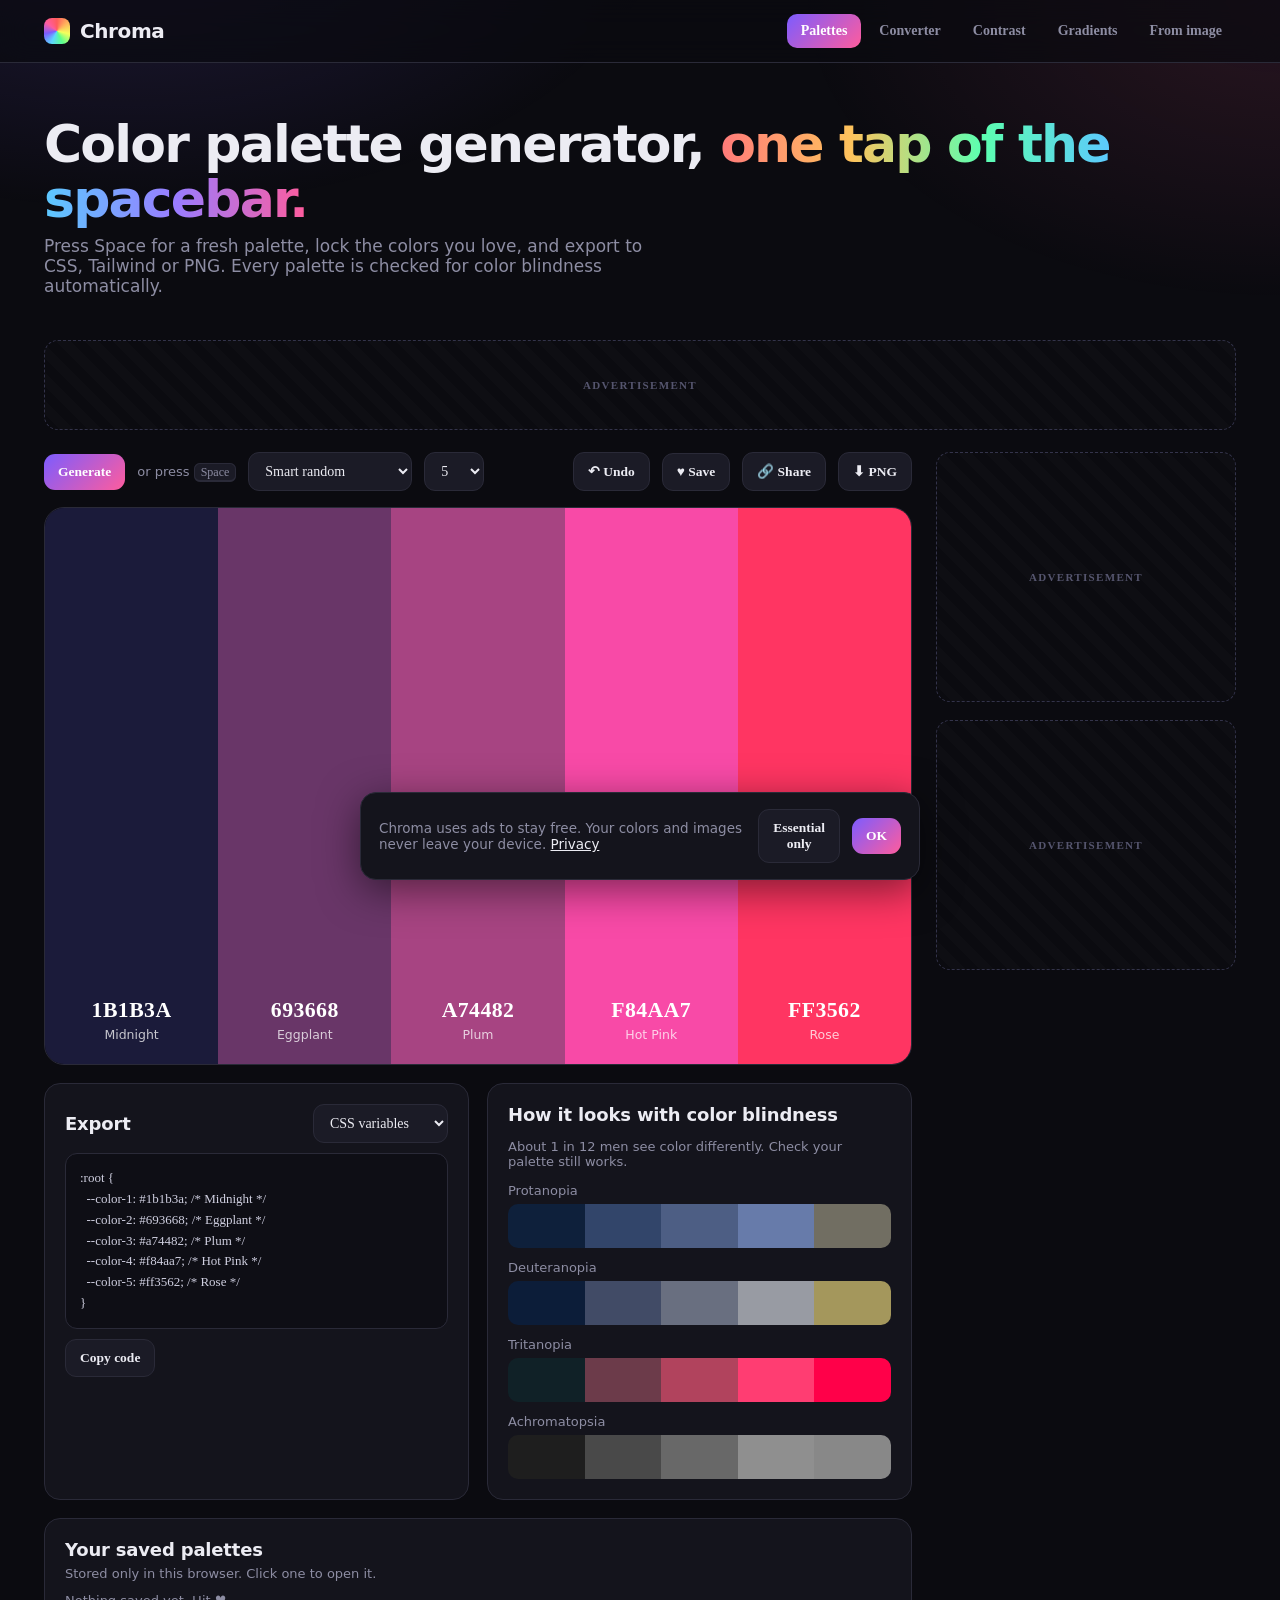
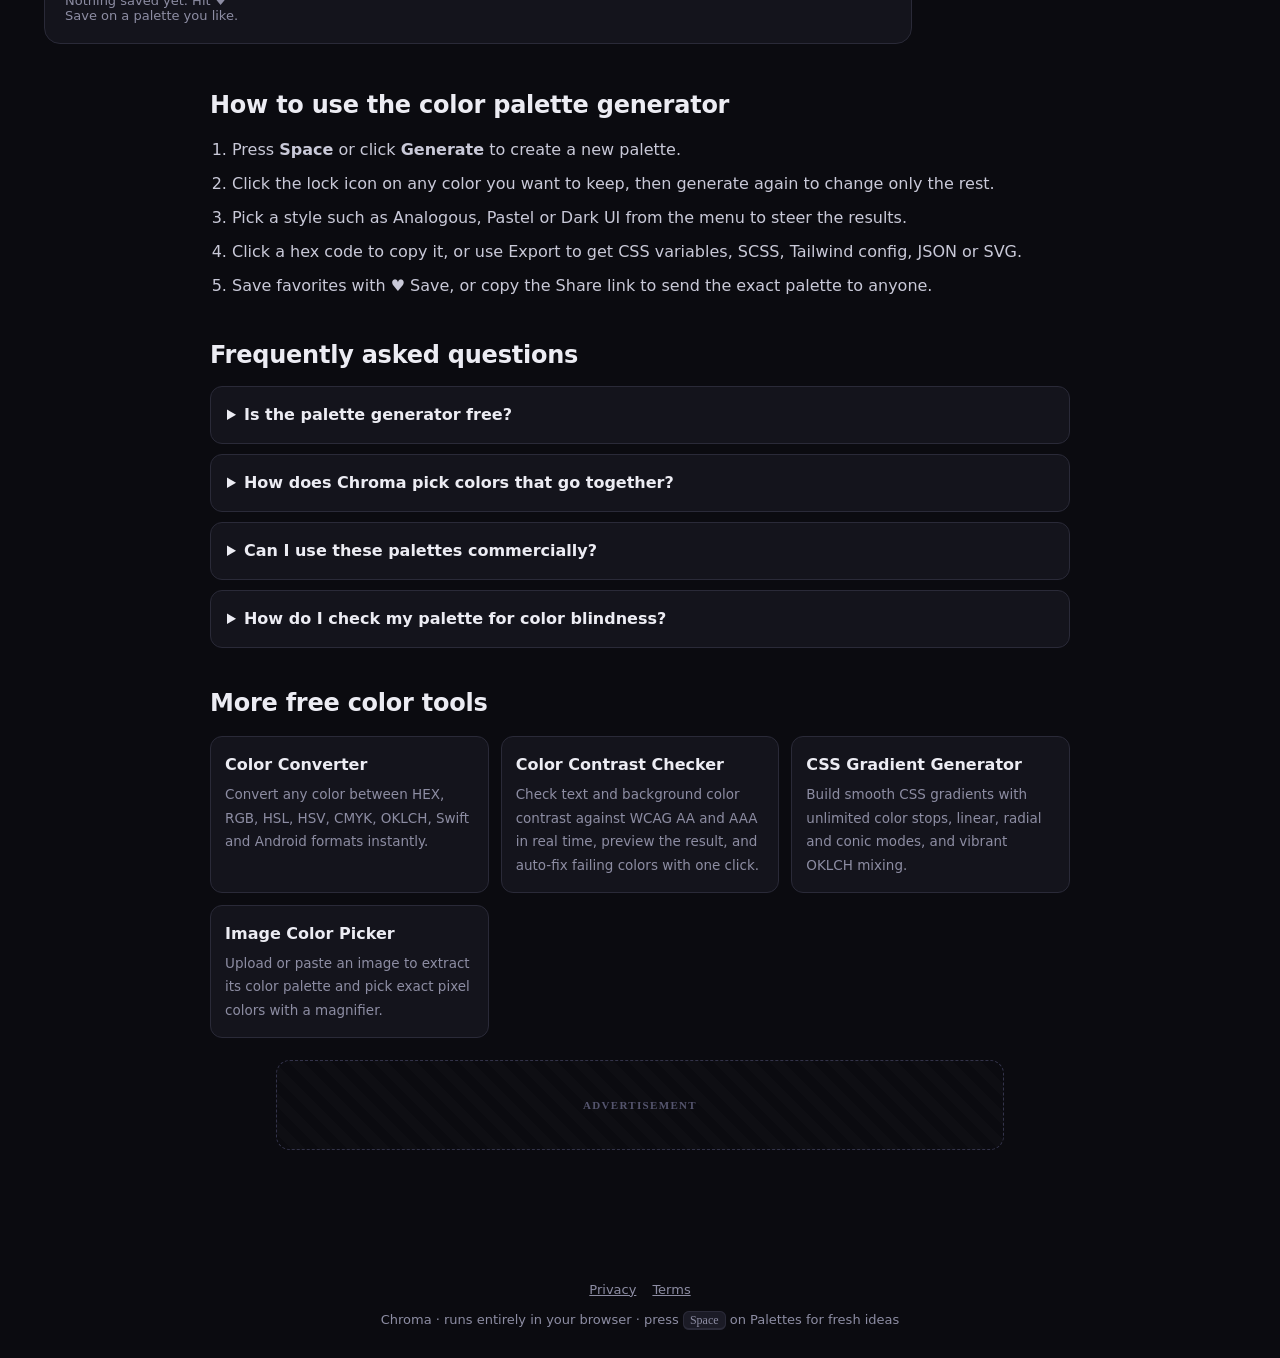
==== index.html @ aaef17f2 "Initial commit: static site ready for GitHub Pages" ====
<!DOCTYPE html>
<html lang="en">
<head>
<meta charset="UTF-8">
<meta http-equiv="Content-Security-Policy" content="default-src 'self'; script-src 'self'; style-src 'self' 'unsafe-inline' https://fonts.googleapis.com; font-src https://fonts.gstatic.com; img-src 'self' data: blob:; connect-src 'self'; object-src 'none'; base-uri 'self'; form-action 'none'; upgrade-insecure-requests">
<meta name="referrer" content="strict-origin-when-cross-origin">
<meta name="viewport" content="width=device-width, initial-scale=1.0">
<title>Color Palette Generator: Free, Fast &amp; Accessible | Chroma</title>
<meta name="description" content="Create beautiful color palettes in one click. Lock colors, choose harmony rules, check color blindness, and export to CSS, Tailwind, JSON or PNG. Free, no signup.">
<meta name="theme-color" content="#0b0b10">
<link rel="canonical" href="https://cinch2108.github.io/chroma/">
<link rel="icon" href="data:image/svg+xml,%3Csvg xmlns='http://www.w3.org/2000/svg' viewBox='0 0 32 32'%3E%3Cdefs%3E%3ClinearGradient id='g' x1='0' y1='0' x2='1' y2='1'%3E%3Cstop offset='0' stop-color='%23ff5c5c'/%3E%3Cstop offset='.5' stop-color='%237c5cff'/%3E%3Cstop offset='1' stop-color='%235cd6ff'/%3E%3C/linearGradient%3E%3C/defs%3E%3Crect width='32' height='32' rx='9' fill='url(%23g)'/%3E%3C/svg%3E">
<meta property="og:type" content="website">
<meta property="og:title" content="Color Palette Generator: Free, Fast &amp; Accessible | Chroma">
<meta property="og:description" content="Create beautiful color palettes in one click. Lock colors, choose harmony rules, check color blindness, and export to CSS, Tailwind, JSON or PNG. Free, no signup.">
<meta property="og:url" content="https://cinch2108.github.io/chroma/">
<meta name="twitter:card" content="summary_large_image">
<script type="application/ld+json">{"@context":"https://schema.org","@type":"WebApplication","name":"Chroma","applicationCategory":"DesignApplication","operatingSystem":"Any","offers":{"@type":"Offer","price":"0","priceCurrency":"USD"},"description":"Free color palette generator, contrast checker, gradient maker, color converter and image color picker."}</script>

<link rel="preconnect" href="https://fonts.googleapis.com">
<link href="https://fonts.googleapis.com/css2?family=Inter:wght@400;500;600;700;800&family=JetBrains+Mono:wght@400;500&display=swap" rel="stylesheet">
<link rel="stylesheet" href="styles.css">
<script type="application/ld+json">{"@context": "https://schema.org", "@type": "FAQPage", "mainEntity": [{"@type": "Question", "name": "Is the palette generator free?", "acceptedAnswer": {"@type": "Answer", "text": "Yes. Every feature is free with no account and no limits, and palettes are generated in your browser."}}, {"@type": "Question", "name": "How does Chroma pick colors that go together?", "acceptedAnswer": {"@type": "Answer", "text": "It builds palettes in the OKLCH color space, which matches how people perceive brightness and saturation, then applies harmony rules such as analogous, complementary or triadic so colors stay balanced."}}, {"@type": "Question", "name": "Can I use these palettes commercially?", "acceptedAnswer": {"@type": "Answer", "text": "Yes. Anything you create is yours to use in any project, including client and commercial work."}}, {"@type": "Question", "name": "How do I check my palette for color blindness?", "acceptedAnswer": {"@type": "Answer", "text": "Below every palette, Chroma shows how it looks with protanopia, deuteranopia, tritanopia and full color blindness, so you can spot colors that become hard to tell apart."}}]}</script>
<script type="application/ld+json">{"@context": "https://schema.org", "@type": "BreadcrumbList", "itemListElement": [{"@type": "ListItem", "position": 1, "name": "Chroma", "item": "https://cinch2108.github.io/chroma/"}]}</script>
</head>
<body data-view="palette">
<header><div class="nav">
  <a class="logo" href="./" style="color:inherit;text-decoration:none"><i></i>Chroma</a>
  <nav class="tabs" id="tabs"><a class="tab active" data-v="palette" href="./">Palettes</a><a class="tab" data-v="convert" href="color-converter/">Converter</a><a class="tab" data-v="contrast" href="contrast-checker/">Contrast</a><a class="tab" data-v="gradient" href="gradient-generator/">Gradients</a><a class="tab" data-v="image" href="image-color-picker/">From image</a></nav>
</div></header>

<main>
<section class="hero">
  <h1>Color palette generator, <span>one tap of the spacebar.</span></h1>
  <p>Press Space for a fresh palette, lock the colors you love, and export to CSS, Tailwind or PNG. Every palette is checked for color blindness automatically.</p>
</section>
<!-- AD SLOT: top leaderboard 970x90 (responsive). Paste ad unit inside. -->
<div class="ad ad-leader" id="ad-top" data-ad-slot="top" aria-label="Advertisement"></div>
<div class="layout"><div class="content">

<!-- PALETTE -->
<section class="view active" id="v-palette">
  <div class="row">
    <button class="btn primary" id="gen">Generate</button>
    <span class="hint">or press <kbd>Space</kbd></span>
    <select id="mode">
      <option value="auto">Smart random</option><option value="analogous">Analogous</option>
      <option value="complementary">Complementary</option><option value="split">Split complementary</option>
      <option value="triadic">Triadic</option><option value="tetradic">Tetradic</option>
      <option value="mono">Monochrome</option><option value="pastel">Pastel</option>
      <option value="vivid">Vivid</option><option value="earth">Earthy</option><option value="dark">Dark UI</option>
    </select>
    <select id="count"><option>3</option><option>4</option><option selected>5</option><option>6</option><option>7</option><option>8</option><option>10</option></select>
    <div style="margin-left:auto" class="row">
      <button class="btn" id="undo">↶ Undo</button>
      <button class="btn" id="save">♥ Save</button>
      <button class="btn" id="share">🔗 Share</button>
      <button class="btn" id="savepng">⬇ PNG</button>
    </div>
  </div>
  <div class="palette" id="palette"></div>
  <div class="grid2 mt">
    <div class="card">
      <div class="row" style="justify-content:space-between"><h2 style="margin:0">Export</h2>
        <select id="expfmt"><option value="css">CSS variables</option><option value="scss">SCSS</option><option value="tw">Tailwind config</option><option value="json">JSON</option><option value="array">Array</option><option value="svg">SVG</option></select></div>
      <pre class="code mt2" id="export"></pre>
      <button class="btn mt2" id="copyexp">Copy code</button>
    </div>
    <div class="card">
      <h2>How it looks with color blindness</h2>
      <p class="hint">About 1 in 12 men see color differently. Check your palette still works.</p>
      <div class="cbsim" id="cbsim"></div>
    </div>
  </div>
  <div class="card mt"><h2>Your saved palettes</h2><p class="hint" style="margin:-8px 0 12px">Stored only in this browser. Click one to open it.</p><div class="savedgrid" id="saved"></div></div>
</section>

<!-- CONVERTER -->
<section class="view" id="v-convert">
  <div class="grid2">
    <div class="card">
      <label class="lbl">Type any color: hex, rgb(), hsl(), oklch() or a name</label>
      <div class="colorfield"><input type="color" id="cvpick" value="#7c5cff"><input type="text" id="cvin" value="#7c5cff" spellcheck="false"></div>
      <div class="bigswatch mt" id="cvsw"></div>
      <div class="mt2 hint" id="cvname"></div>
    </div>
    <div class="card" id="fmts"></div>
  </div>
  <div class="card mt">
    <h2>Tints &amp; shades</h2><p class="hint">A full 50–950 scale, ready for a design system. Click any step to copy.</p>
    <div class="scale" id="scale"></div>
    <button class="btn mt2" id="copyscale">Copy as Tailwind</button>
  </div>
  <div class="card mt">
    <h2>Color harmonies</h2>
    <div class="harm" id="harm"></div>
  </div>
</section>

<!-- CONTRAST -->
<section class="view" id="v-contrast">
  <div class="grid2">
    <div class="card">
      <label class="lbl">Text color</label>
      <div class="colorfield"><input type="color" id="fgp" value="#ffffff"><input type="text" id="fgt" value="#ffffff"></div>
      <label class="lbl mt">Background color</label>
      <div class="colorfield"><input type="color" id="bgp" value="#7c5cff"><input type="text" id="bgt" value="#7c5cff"></div>
      <div class="row mt2"><button class="btn" id="swap">⇅ Swap</button><button class="btn" id="fix">✨ Fix contrast for me</button></div>
      <div class="mt"><div class="hint">Contrast ratio</div><div class="ratio" id="ratio">-</div><div class="hint" id="verdict"></div></div>
      <div class="badges" id="badges"></div>
    </div>
    <div class="preview" id="preview">
      <h3>The quick brown fox</h3>
      <p>Readable color isn't just nice, it's the law in a lot of places. WCAG asks for 4.5:1 for body text and 3:1 for large text and icons.</p>
      <small>Small print like captions and footnotes needs the most contrast.</small>
      <span class="pbtn">Button label</span>
    </div>
  </div>
</section>

<!-- GRADIENT -->
<section class="view" id="v-gradient">
  <div class="gprev" id="gprev"></div>
  <div class="grid2 mt">
    <div class="card">
      <div class="row">
        <select id="gtype"><option value="linear">Linear</option><option value="radial">Radial</option><option value="conic">Conic</option></select>
        <button class="btn" id="grand">🎲 Random</button>
        <button class="btn" id="grev">⇄ Reverse</button>
      </div>
      <div class="gbar" id="gbar" title="Click to add a stop"></div>
      <p class="hint">Click the bar to add a stop, drag to move, double-click a stop to remove it.</p>
      <div class="row mt2">
        <div class="colorfield"><input type="color" id="gstopc"><input type="text" id="gstopt" style="width:110px"></div>
        <div style="flex:1;min-width:140px"><label class="lbl" id="anglbl">Angle 90°</label><input type="range" id="gangle" min="0" max="360" value="90"></div>
      </div>
      <label class="lbl mt">Smooth mixing</label>
      <select id="ginterp"><option value="srgb">Standard (sRGB)</option><option value="oklch" selected>Vibrant (OKLCH, no muddy middle)</option></select>
    </div>
    <div class="card">
      <h2>CSS</h2><pre class="code" id="gcss"></pre>
      <div class="row mt2"><button class="btn" id="gcopy">Copy CSS</button><button class="btn" id="gpng">⬇ Download wallpaper</button></div>
      <h2 class="mt">Presets</h2><div class="presets" id="presets"></div>
    </div>
  </div>
</section>

<!-- IMAGE -->
<section class="view" id="v-image">
  <div class="drop" id="drop"><div style="font-size:34px">🖼️</div><h2 style="margin:8px 0 4px">Drop an image, paste one, or click to upload</h2><p class="hint">We'll extract its palette. Hover the image to pick any exact pixel.</p><input type="file" id="file" accept="image/*" hidden></div>
  <div class="grid2">
    <div class="imgwrap" id="imgwrap"><canvas id="cv"></canvas></div>
    <div id="imgout" style="display:none" class="card mt">
      <h2>Extracted palette</h2>
      <div class="palette" id="imgpal" style="height:180px;margin-top:0"></div>
      <div class="row mt2"><label class="lbl" style="margin:0">Colors</label><input type="range" id="kcount" min="3" max="10" value="6" style="width:160px"><button class="btn" id="imgtopal">Open in palette editor</button></div>
      <h2 class="mt">Picked pixels</h2><div class="chips" id="picked"><span class="hint">Click the image to pick.</span></div>
    </div>
  </div>
</section>
</div>
<aside class="rail"><!-- AD SLOTS: sticky sidebar 300x250 x2 -->
<div class="ad ad-rect" id="ad-side-1" data-ad-slot="side-1" aria-label="Advertisement"></div><div class="ad ad-rect" id="ad-side-2" data-ad-slot="side-2" aria-label="Advertisement"></div></aside>
</div>
<article class="seo">
<h2>How to use the color palette generator</h2>
<ol><li>Press <b>Space</b> or click <b>Generate</b> to create a new palette.</li><li>Click the lock icon on any color you want to keep, then generate again to change only the rest.</li><li>Pick a style such as Analogous, Pastel or Dark UI from the menu to steer the results.</li><li>Click a hex code to copy it, or use Export to get CSS variables, SCSS, Tailwind config, JSON or SVG.</li><li>Save favorites with ♥ Save, or copy the Share link to send the exact palette to anyone.</li></ol>
<h2>Frequently asked questions</h2>
<details><summary>Is the palette generator free?</summary><p>Yes. Every feature is free with no account and no limits, and palettes are generated in your browser.</p></details><details><summary>How does Chroma pick colors that go together?</summary><p>It builds palettes in the OKLCH color space, which matches how people perceive brightness and saturation, then applies harmony rules such as analogous, complementary or triadic so colors stay balanced.</p></details><details><summary>Can I use these palettes commercially?</summary><p>Yes. Anything you create is yours to use in any project, including client and commercial work.</p></details><details><summary>How do I check my palette for color blindness?</summary><p>Below every palette, Chroma shows how it looks with protanopia, deuteranopia, tritanopia and full color blindness, so you can spot colors that become hard to tell apart.</p></details>
<h2>More free color tools</h2>
<div class="toollinks"><a href="color-converter/">Color Converter<span>Convert any color between HEX, RGB, HSL, HSV, CMYK, OKLCH, Swift and Android formats instantly.</span></a><a href="contrast-checker/">Color Contrast Checker<span>Check text and background color contrast against WCAG AA and AAA in real time, preview the result, and auto-fix failing colors with one click.</span></a><a href="gradient-generator/">CSS Gradient Generator<span>Build smooth CSS gradients with unlimited color stops, linear, radial and conic modes, and vibrant OKLCH mixing.</span></a><a href="image-color-picker/">Image Color Picker<span>Upload or paste an image to extract its color palette and pick exact pixel colors with a magnifier.</span></a></div>
</article>
<!-- AD SLOT: footer 728x90 -->
<div class="ad ad-foot" id="ad-foot" data-ad-slot="foot" aria-label="Advertisement"></div>
</main>
<div class="loupe" id="loupe"></div>
<div class="toast" id="toast"></div>
<div class="consent" id="consent"><span>Chroma uses ads to stay free. Your colors and images never leave your device. <a href="privacy.html">Privacy</a></span><button class="btn" id="c-no">Essential only</button><button class="btn primary" id="c-yes">OK</button></div>
<footer><div class="footlinks"><a href="privacy.html">Privacy</a><a href="terms.html">Terms</a></div><br>Chroma · runs entirely in your browser · press <kbd>Space</kbd> on Palettes for fresh ideas</footer>

<script src="app.js" defer></script>
</body>
</html>
---- styles.css ----
:root{
  --bg:#0b0b10;--panel:#14141c;--panel2:#1b1b26;--line:#2a2a38;--text:#ececf3;--muted:#8d8da3;
  --accent:#7c5cff;--accent2:#ff5c9d;--radius:16px;
}
*{box-sizing:border-box;margin:0;padding:0}
html{scroll-behavior:smooth}
body{font-family:Inter,system-ui,sans-serif;background:var(--bg);color:var(--text);min-height:100vh;-webkit-font-smoothing:antialiased}
body::before{content:"";position:fixed;inset:0;pointer-events:none;z-index:-1;
  background:radial-gradient(900px 500px at 10% -10%,rgba(124,92,255,.18),transparent 60%),radial-gradient(800px 500px at 100% 0%,rgba(255,92,157,.12),transparent 60%)}
.mono{font-family:"JetBrains Mono",monospace}
header{position:sticky;top:0;z-index:50;backdrop-filter:blur(14px);background:rgba(11,11,16,.72);border-bottom:1px solid var(--line)}
.nav{max-width:1240px;margin:auto;display:flex;align-items:center;gap:22px;padding:14px 24px}
.logo{display:flex;align-items:center;gap:10px;font-weight:800;font-size:20px;letter-spacing:-.02em}
.logo i{width:26px;height:26px;border-radius:8px;background:conic-gradient(from 0deg,#ff5c5c,#ffb35c,#f5ff5c,#5cff8d,#5cd6ff,#7c5cff,#ff5c9d,#ff5c5c);display:block}
.tabs{display:flex;gap:4px;flex-wrap:wrap;margin-left:auto}
.tab{background:none;border:0;color:var(--muted);font:600 14px Inter;padding:9px 14px;border-radius:10px;cursor:pointer;transition:.15s}
.tab:hover{color:var(--text);background:var(--panel2)}
.tab.active{color:#fff;background:linear-gradient(135deg,var(--accent),var(--accent2))}
main{max-width:1240px;margin:auto;padding:28px 24px 80px}
.hero{padding:26px 0 22px}
.hero h1{font-size:clamp(30px,4.4vw,52px);font-weight:800;letter-spacing:-.035em;line-height:1.05}
.hero h1 span{background:linear-gradient(90deg,#ff7a7a,#ffc35c,#5cffb0,#5cc8ff,#9a7cff,#ff5c9d);-webkit-background-clip:text;background-clip:text;color:transparent}
.hero p{color:var(--muted);margin-top:10px;font-size:17px;max-width:640px}
.view{display:none;animation:fade .3s ease}
.view.active{display:block}
@keyframes fade{from{opacity:0;transform:translateY(6px)}to{opacity:1;transform:none}}
.card{background:var(--panel);border:1px solid var(--line);border-radius:var(--radius);padding:20px}
.row{display:flex;gap:12px;align-items:center;flex-wrap:wrap}
.grid2{display:grid;grid-template-columns:1fr 1fr;gap:18px}
@media(max-width:860px){.grid2{grid-template-columns:1fr}.tabs{margin-left:0}.nav{flex-wrap:wrap}}
.btn{background:var(--panel2);border:1px solid var(--line);color:var(--text);font:600 13.5px Inter;padding:10px 14px;border-radius:11px;cursor:pointer;transition:.15s;display:inline-flex;align-items:center;gap:7px}
.btn:hover{border-color:#44445a;background:#222230}
.btn.primary{background:linear-gradient(135deg,var(--accent),var(--accent2));border:0;color:#fff}
.btn.primary:hover{filter:brightness(1.1)}
select,input[type=text],input[type=number]{background:var(--panel2);border:1px solid var(--line);color:var(--text);font:500 14px Inter;padding:10px 12px;border-radius:11px;outline:none}
select:focus,input:focus{border-color:var(--accent)}
input[type=range]{accent-color:var(--accent);width:100%}
label.lbl{font-size:12px;color:var(--muted);font-weight:600;text-transform:uppercase;letter-spacing:.06em;display:block;margin-bottom:6px}
h2{font-size:18px;font-weight:700;margin-bottom:14px;letter-spacing:-.01em}
.hint{color:var(--muted);font-size:13px}
kbd{background:var(--panel2);border:1px solid var(--line);border-bottom-width:2px;border-radius:6px;padding:1px 6px;font:500 12px "JetBrains Mono"}

/* palette */
.palette{display:flex;height:min(62vh,560px);border-radius:20px;overflow:hidden;border:1px solid var(--line);margin-top:16px}
.sw{flex:1;position:relative;display:flex;flex-direction:column;justify-content:flex-end;align-items:center;padding:22px 8px;transition:flex .25s}
.sw:hover{flex:1.25}
.sw .hex{font:700 clamp(15px,1.7vw,22px) "JetBrains Mono";letter-spacing:.02em;cursor:pointer}
.sw .name{font-size:12.5px;opacity:.75;margin-top:4px;text-align:center}
.sw .tools{display:flex;flex-direction:column;gap:6px;margin-bottom:auto;opacity:0;transition:.2s}
.sw:hover .tools,.sw.locked .tools{opacity:1}
.sw .ic{width:38px;height:38px;border-radius:10px;border:0;background:rgba(255,255,255,.14);color:inherit;cursor:pointer;font-size:16px;display:grid;place-items:center;backdrop-filter:blur(4px)}
.sw .ic:hover{background:rgba(255,255,255,.28)}
.sw.dark .ic{background:rgba(0,0,0,.1)}.sw.dark .ic:hover{background:rgba(0,0,0,.2)}
.sw input[type=color]{position:absolute;opacity:0;pointer-events:none;width:0;height:0}
@media(max-width:700px){.palette{flex-direction:column;height:auto}.sw{min-height:96px;flex-direction:row;justify-content:space-between;padding:12px 16px}.sw .tools{flex-direction:row;margin:0;opacity:1;order:2}}
.cbsim{display:grid;grid-template-columns:repeat(auto-fit,minmax(200px,1fr));gap:12px;margin-top:14px}
.cbsim .strip{display:flex;height:44px;border-radius:10px;overflow:hidden;margin-top:6px}
.cbsim .strip div{flex:1}
pre.code{background:#0e0e15;border:1px solid var(--line);border-radius:12px;padding:14px;font:13px/1.6 "JetBrains Mono";overflow:auto;white-space:pre;color:#cfcfe0;max-height:260px}

/* converter */
.bigswatch{height:180px;border-radius:16px;border:1px solid var(--line);position:relative;overflow:hidden}
.fmt{display:grid;grid-template-columns:90px 1fr auto;gap:10px;align-items:center;padding:10px 0;border-bottom:1px solid var(--line)}
.fmt:last-child{border:0}
.fmt b{color:var(--muted);font-size:12px;letter-spacing:.06em}
.scale{display:grid;grid-template-columns:repeat(11,1fr);border-radius:14px;overflow:hidden;margin-top:12px}
.scale div{height:84px;display:flex;flex-direction:column;justify-content:flex-end;padding:7px;font:600 10.5px "JetBrains Mono";cursor:pointer;transition:transform .15s}
.scale div:hover{transform:scaleY(1.06)}
@media(max-width:700px){.scale{grid-template-columns:repeat(4,1fr)}}
.harm{display:grid;grid-template-columns:repeat(auto-fit,minmax(160px,1fr));gap:12px}
.harm .h{background:var(--panel2);border-radius:12px;padding:10px}
.harm .h .strip{display:flex;height:40px;border-radius:8px;overflow:hidden;margin-top:6px}
.harm .h .strip div{flex:1;cursor:pointer}

/* contrast */
.preview{border-radius:16px;padding:30px;border:1px solid var(--line);min-height:250px}
.preview h3{font-size:34px;font-weight:800;letter-spacing:-.02em}
.preview p{margin-top:10px;font-size:16px;line-height:1.6}
.preview small{display:block;margin-top:10px;font-size:13px}
.preview .pbtn{display:inline-block;margin-top:16px;padding:10px 18px;border-radius:10px;font-weight:700;border:2px solid currentColor}
.ratio{font-size:64px;font-weight:800;letter-spacing:-.04em;line-height:1}
.badges{display:grid;grid-template-columns:1fr 1fr;gap:8px;margin-top:14px}
.badge{padding:10px 12px;border-radius:10px;background:var(--panel2);display:flex;justify-content:space-between;font-size:13.5px;font-weight:600}
.pass{color:#5cffa0}.fail{color:#ff6b7f}
.colorfield{display:flex;gap:8px;align-items:center}
.colorfield input[type=color]{width:46px;height:42px;border:1px solid var(--line);border-radius:11px;background:none;cursor:pointer;padding:3px}
.colorfield input[type=text]{flex:1;font-family:"JetBrains Mono"}

/* gradient */
.gprev{height:300px;border-radius:20px;border:1px solid var(--line)}
.gbar{height:34px;border-radius:10px;position:relative;margin:18px 0 8px;cursor:copy;border:1px solid var(--line)}
.stop{position:absolute;top:-6px;width:20px;height:46px;transform:translateX(-50%);border-radius:7px;border:3px solid #fff;box-shadow:0 2px 8px rgba(0,0,0,.5);cursor:grab}
.stop.sel{outline:2px solid var(--accent);outline-offset:2px}
.presets{display:grid;grid-template-columns:repeat(auto-fill,minmax(70px,1fr));gap:8px}
.presets div{height:48px;border-radius:10px;cursor:pointer;border:1px solid var(--line);transition:transform .15s}
.presets div:hover{transform:scale(1.06)}

/* image */
.drop{border:2px dashed #3a3a50;border-radius:18px;padding:44px;text-align:center;cursor:pointer;transition:.2s}
.drop:hover,.drop.over{border-color:var(--accent);background:rgba(124,92,255,.06)}
.imgwrap{position:relative;margin-top:14px;display:none}
.imgwrap canvas{max-width:100%;border-radius:14px;cursor:crosshair;display:block}
.loupe{position:fixed;width:90px;height:90px;border-radius:50%;border:3px solid #fff;pointer-events:none;box-shadow:0 4px 18px rgba(0,0,0,.5);display:none;z-index:99}
.chips{display:flex;flex-wrap:wrap;gap:8px}
.chip{display:flex;align-items:center;gap:8px;background:var(--panel2);border:1px solid var(--line);border-radius:10px;padding:6px 10px 6px 6px;cursor:pointer;font:500 13px "JetBrains Mono"}
.chip i{width:26px;height:26px;border-radius:7px;display:block}
.toast{position:fixed;bottom:26px;left:50%;transform:translateX(-50%) translateY(30px);background:#fff;color:#111;font-weight:700;padding:11px 18px;border-radius:12px;opacity:0;transition:.25s;z-index:100;font-size:14px}
.toast.show{opacity:1;transform:translateX(-50%)}
footer{text-align:center;color:var(--muted);font-size:13px;padding:30px}
.mt{margin-top:18px}.mt2{margin-top:10px}

.sp{position:relative;cursor:pointer}.sp .strip{display:flex;height:46px;border-radius:10px;overflow:hidden;transition:transform .15s}.sp:hover .strip{transform:translateY(-2px)}.sp .strip div{flex:1}
.ic2{position:absolute;top:-7px;right:-7px;width:22px;height:22px;border-radius:50%;border:1px solid var(--line);background:var(--panel2);color:var(--muted);cursor:pointer;font-size:11px;opacity:0}.sp:hover .ic2{opacity:1}
.savedgrid{display:grid;grid-template-columns:repeat(auto-fill,minmax(170px,1fr));gap:14px}
/* ad slots: fixed sizes so ads never shift the layout */
.ad:empty::before{content:"Advertisement"}
.ad{display:flex;align-items:center;justify-content:center;border:1px dashed #33334a;border-radius:14px;color:#55556e;font:600 11px Inter;letter-spacing:.12em;text-transform:uppercase;background:repeating-linear-gradient(45deg,transparent 0 10px,rgba(255,255,255,.015) 10px 20px);margin:22px auto;overflow:hidden}
.ad-leader{width:100%;max-width:970px;height:90px}
.ad-rect{width:300px;height:250px;margin:0 auto}
.ad-foot{width:100%;max-width:728px;height:90px}
.layout{display:grid;grid-template-columns:minmax(0,1fr) 300px;gap:24px}
.rail{position:sticky;top:84px;align-self:start;display:flex;flex-direction:column;gap:18px}
.rail .ad{margin:0}
@media(max-width:1100px){.layout{grid-template-columns:1fr}.rail{position:static;flex-direction:row;flex-wrap:wrap;justify-content:center}}
.footlinks a{color:var(--muted);margin:0 8px}
.consent{position:fixed;left:20px;right:20px;bottom:20px;max-width:560px;margin:auto;background:var(--panel);border:1px solid var(--line);border-radius:16px;padding:16px 18px;display:none;gap:12px;align-items:center;z-index:120;box-shadow:0 10px 40px rgba(0,0,0,.5);font-size:13.5px;color:var(--muted)}
.consent.show{display:flex}.consent a{color:var(--text)}

.ad-leader{max-width:100%}@media(max-width:760px){.ad-leader,.ad-foot{max-width:320px;height:100px}}

a.tab{text-decoration:none;display:inline-block}
.seo{max-width:860px;margin:40px auto 0;line-height:1.75;color:#c9c9d8}
.seo h2{font-size:24px;color:var(--text);margin:34px 0 10px}.seo h3{font-size:17px;color:var(--text);margin:20px 0 6px}
.seo ol,.seo ul{padding-left:22px}.seo li{margin:6px 0}
.seo details{background:var(--panel);border:1px solid var(--line);border-radius:12px;padding:14px 16px;margin:10px 0}
.seo summary{cursor:pointer;font-weight:700;color:var(--text)}
.toollinks{display:grid;grid-template-columns:repeat(auto-fit,minmax(220px,1fr));gap:12px;margin-top:12px}
.toollinks a{display:block;background:var(--panel);border:1px solid var(--line);border-radius:12px;padding:14px;color:var(--text);text-decoration:none;font-weight:700}
.toollinks a span{display:block;font-weight:400;color:var(--muted);font-size:13.5px;margin-top:4px}
.toollinks a:hover{border-color:var(--accent)}
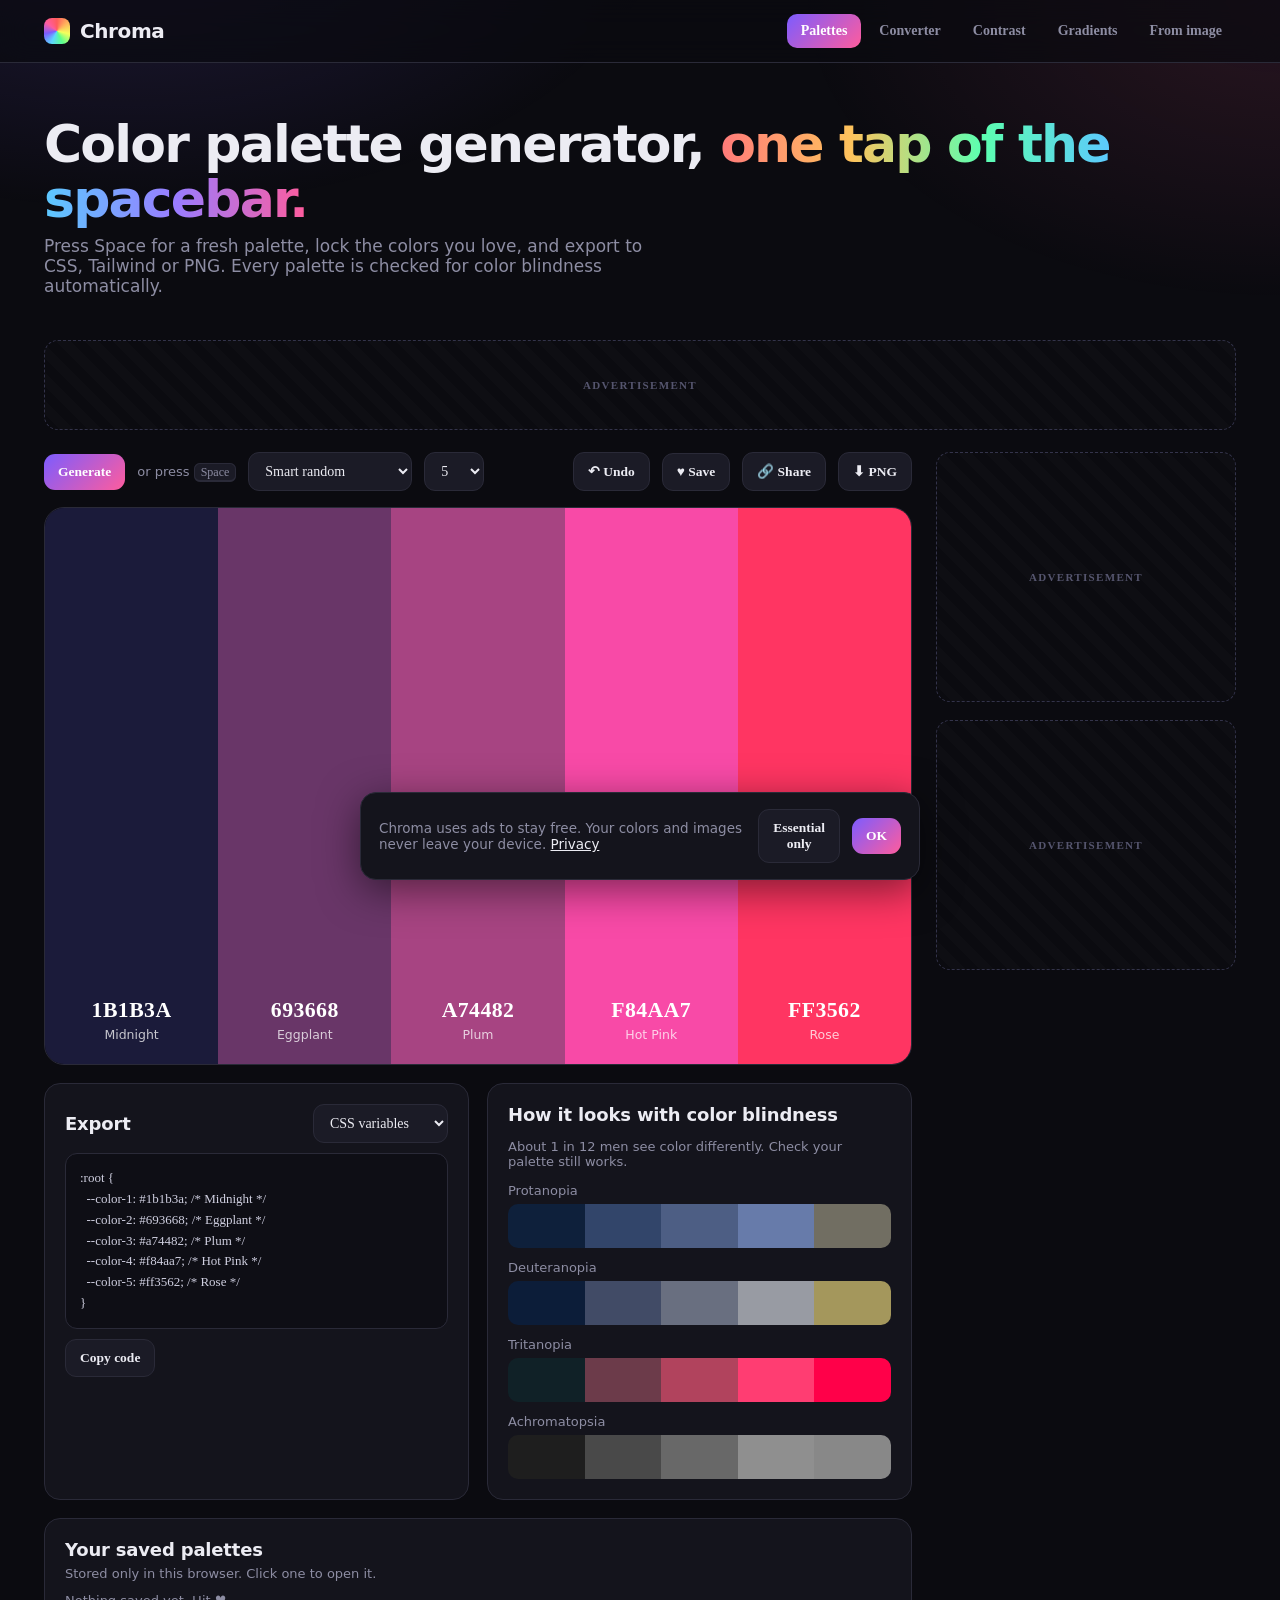
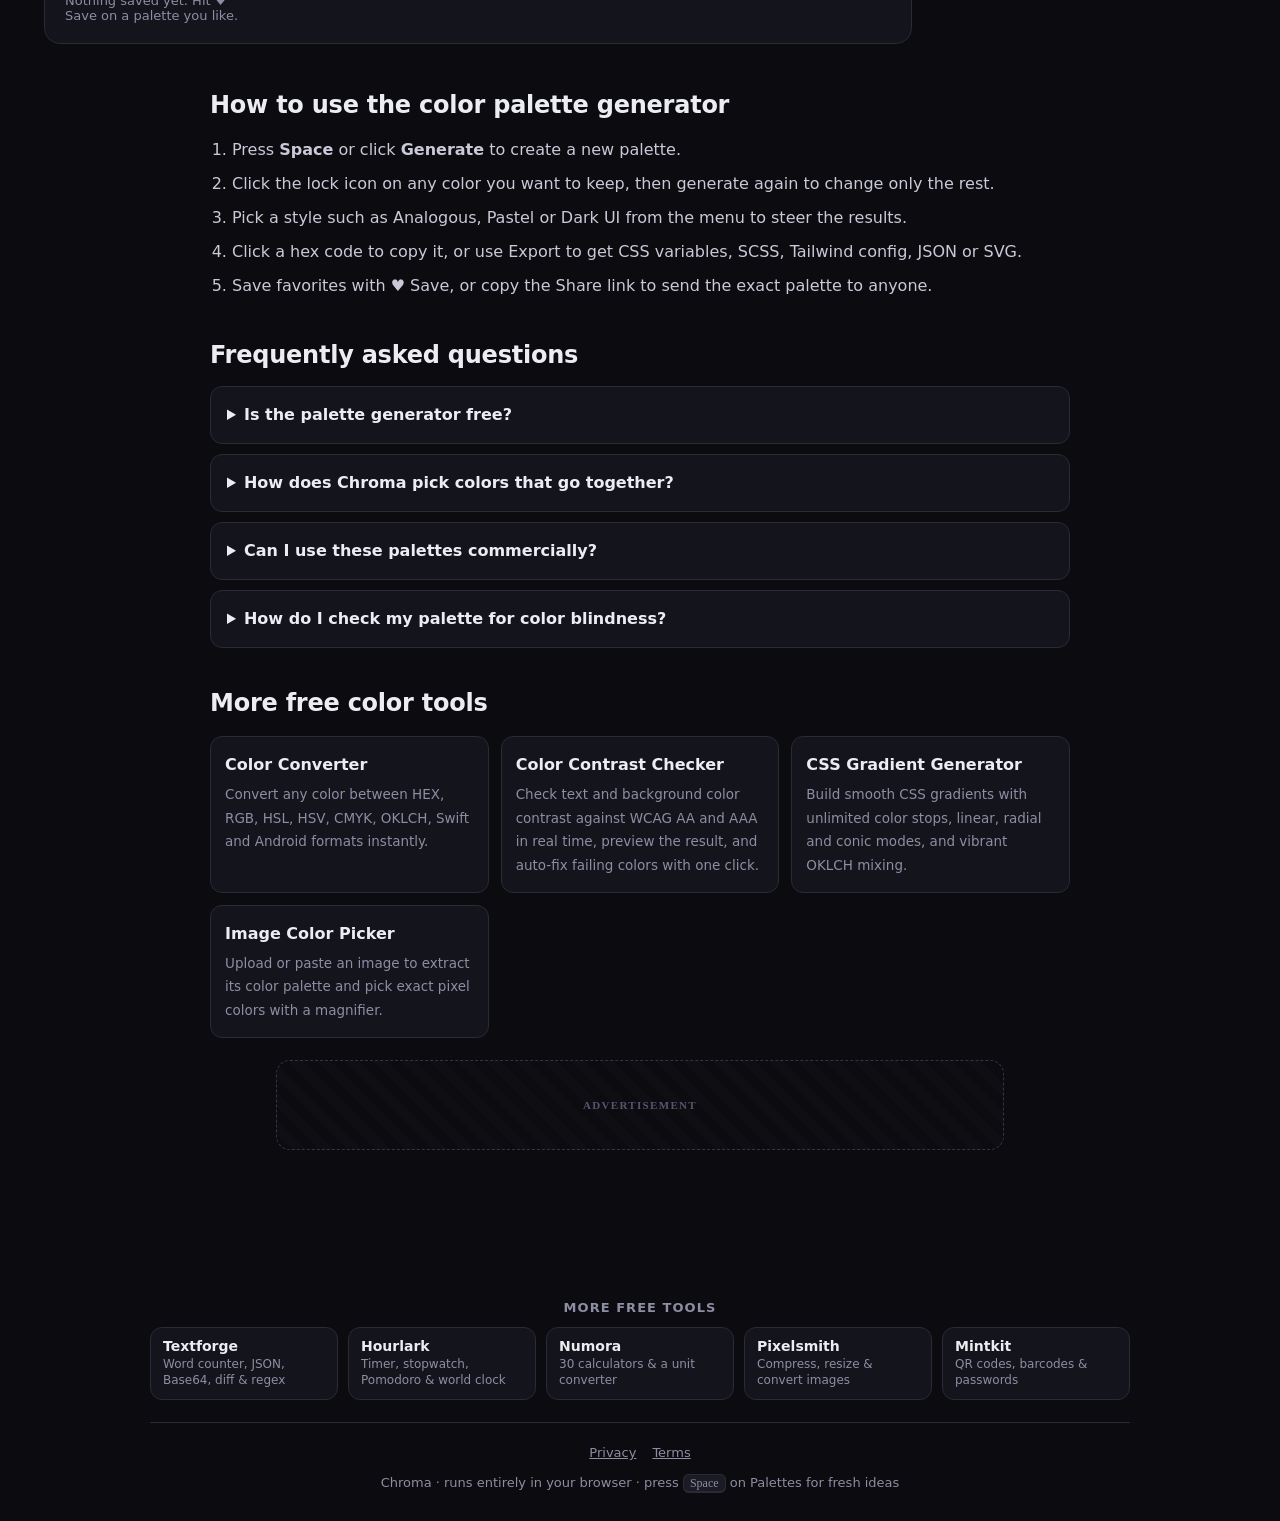
==== commit 73caf54a: "Add 'More free tools' team footer to every page" ====
--- a/index.html
+++ b/index.html
@@ -176,7 +176,7 @@
 <div class="loupe" id="loupe"></div>
 <div class="toast" id="toast"></div>
 <div class="consent" id="consent"><span>Chroma uses ads to stay free. Your colors and images never leave your device. <a href="privacy.html">Privacy</a></span><button class="btn" id="c-no">Essential only</button><button class="btn primary" id="c-yes">OK</button></div>
-<footer><div class="footlinks"><a href="privacy.html">Privacy</a><a href="terms.html">Terms</a></div><br>Chroma · runs entirely in your browser · press <kbd>Space</kbd> on Palettes for fresh ideas</footer>
+<footer><!--team--><nav class="more-tools" aria-label="More free tools"><h2>More free tools</h2><ul><li><a href="https://cinch2108.github.io/textforge/" rel="noopener">Textforge</a><span>Word counter, JSON, Base64, diff &amp; regex</span></li><li><a href="https://cinch2108.github.io/hourlark/" rel="noopener">Hourlark</a><span>Timer, stopwatch, Pomodoro &amp; world clock</span></li><li><a href="https://cinch2108.github.io/numora/" rel="noopener">Numora</a><span>30 calculators &amp; a unit converter</span></li><li><a href="https://cinch2108.github.io/pixelsmith/" rel="noopener">Pixelsmith</a><span>Compress, resize &amp; convert images</span></li><li><a href="https://cinch2108.github.io/mintkit/" rel="noopener">Mintkit</a><span>QR codes, barcodes &amp; passwords</span></li></ul></nav><!--/team--><div class="footlinks"><a href="privacy.html">Privacy</a><a href="terms.html">Terms</a></div><br>Chroma · runs entirely in your browser · press <kbd>Space</kbd> on Palettes for fresh ideas</footer>
 
 <script src="app.js" defer></script>
 </body>
--- a/styles.css
+++ b/styles.css
@@ -138,3 +138,4 @@
 .toollinks a{display:block;background:var(--panel);border:1px solid var(--line);border-radius:12px;padding:14px;color:var(--text);text-decoration:none;font-weight:700}
 .toollinks a span{display:block;font-weight:400;color:var(--muted);font-size:13.5px;margin-top:4px}
 .toollinks a:hover{border-color:var(--accent)}
+.more-tools{max-width:980px;margin:0 auto 22px;padding:18px 0 22px;border-bottom:1px solid var(--line)}.more-tools h2{font-size:13px;font-weight:700;letter-spacing:.08em;text-transform:uppercase;color:var(--muted);margin:0 0 12px}.more-tools ul{list-style:none;margin:0;padding:0;display:grid;grid-template-columns:repeat(auto-fit,minmax(170px,1fr));gap:10px;text-align:left}.more-tools li{background:var(--panel);border:1px solid var(--line);border-radius:12px;padding:10px 12px;transition:border-color .15s}.more-tools li:hover,.more-tools li:focus-within{border-color:var(--accent)}.more-tools a{display:block;color:var(--text);font-weight:700;text-decoration:none;font-size:14px}.more-tools a:hover{text-decoration:underline}.more-tools span{display:block;color:var(--muted);font-size:12px;margin-top:2px;line-height:1.4}
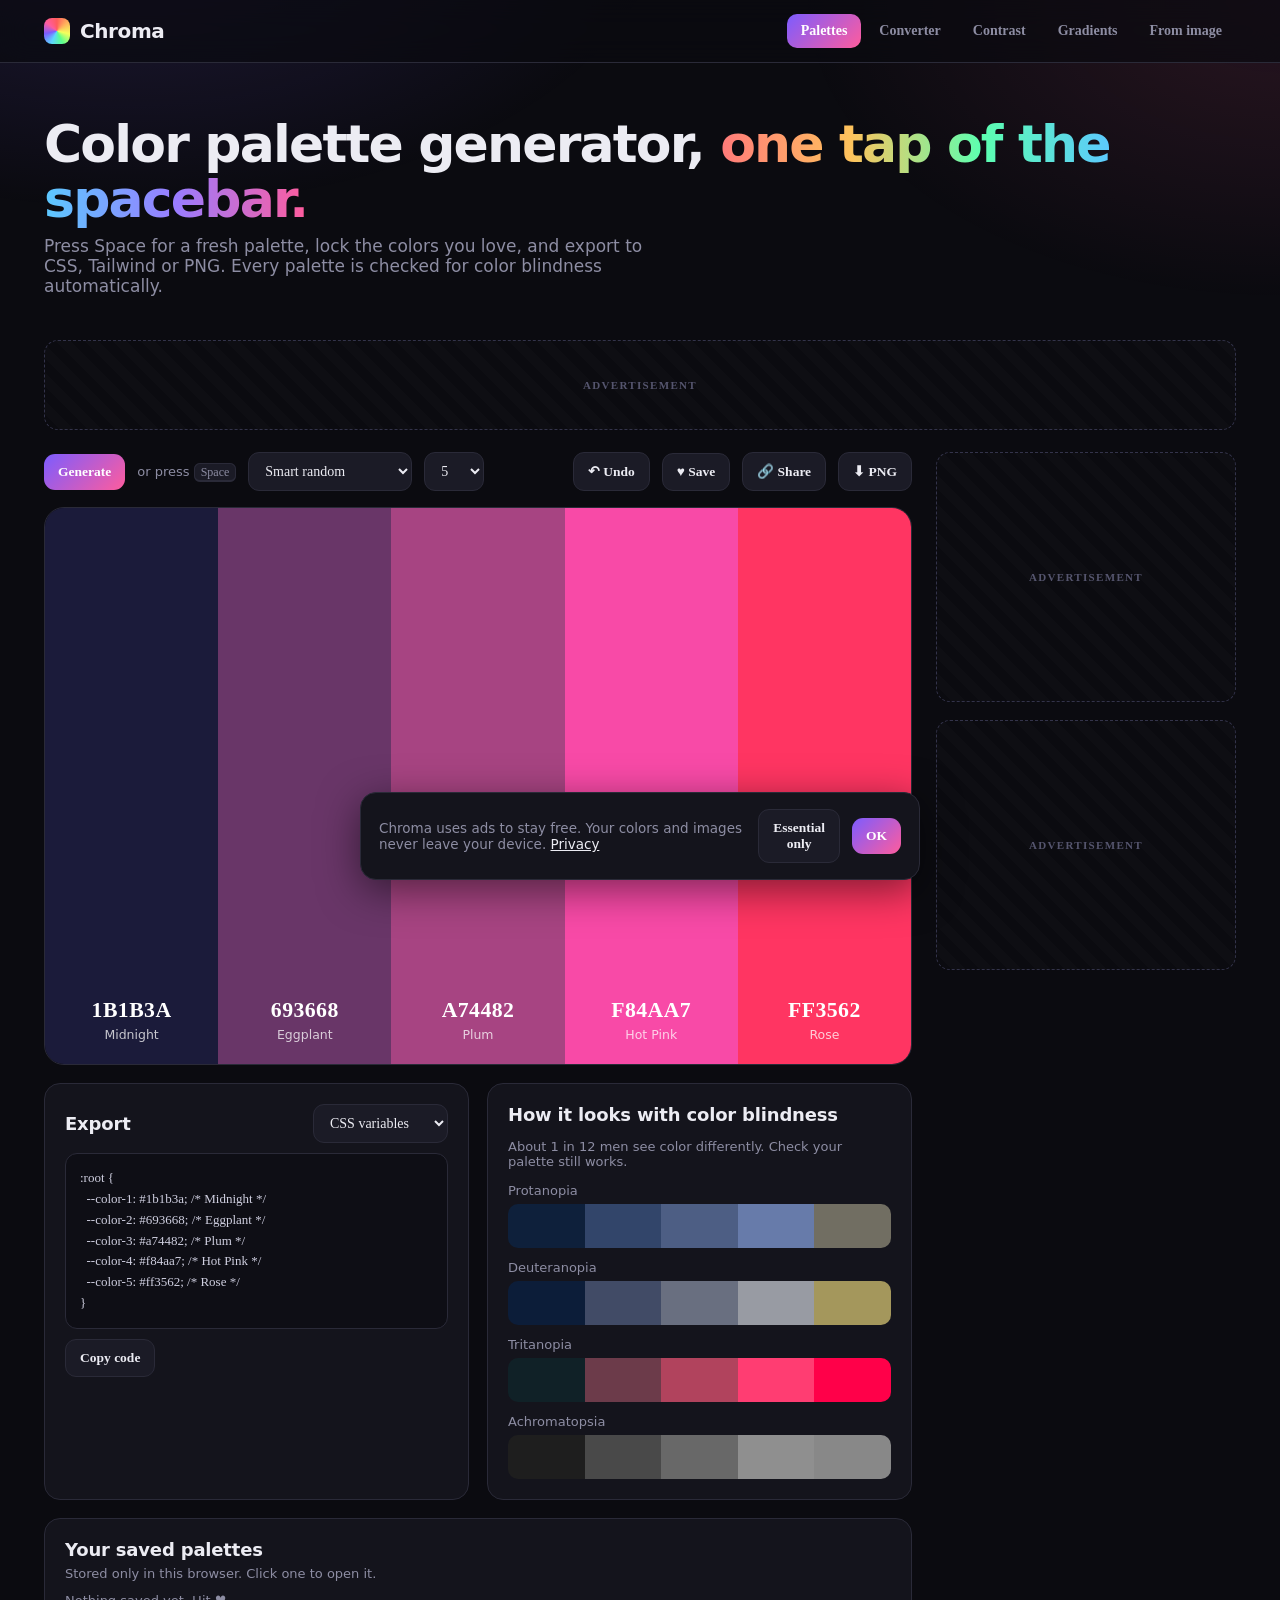
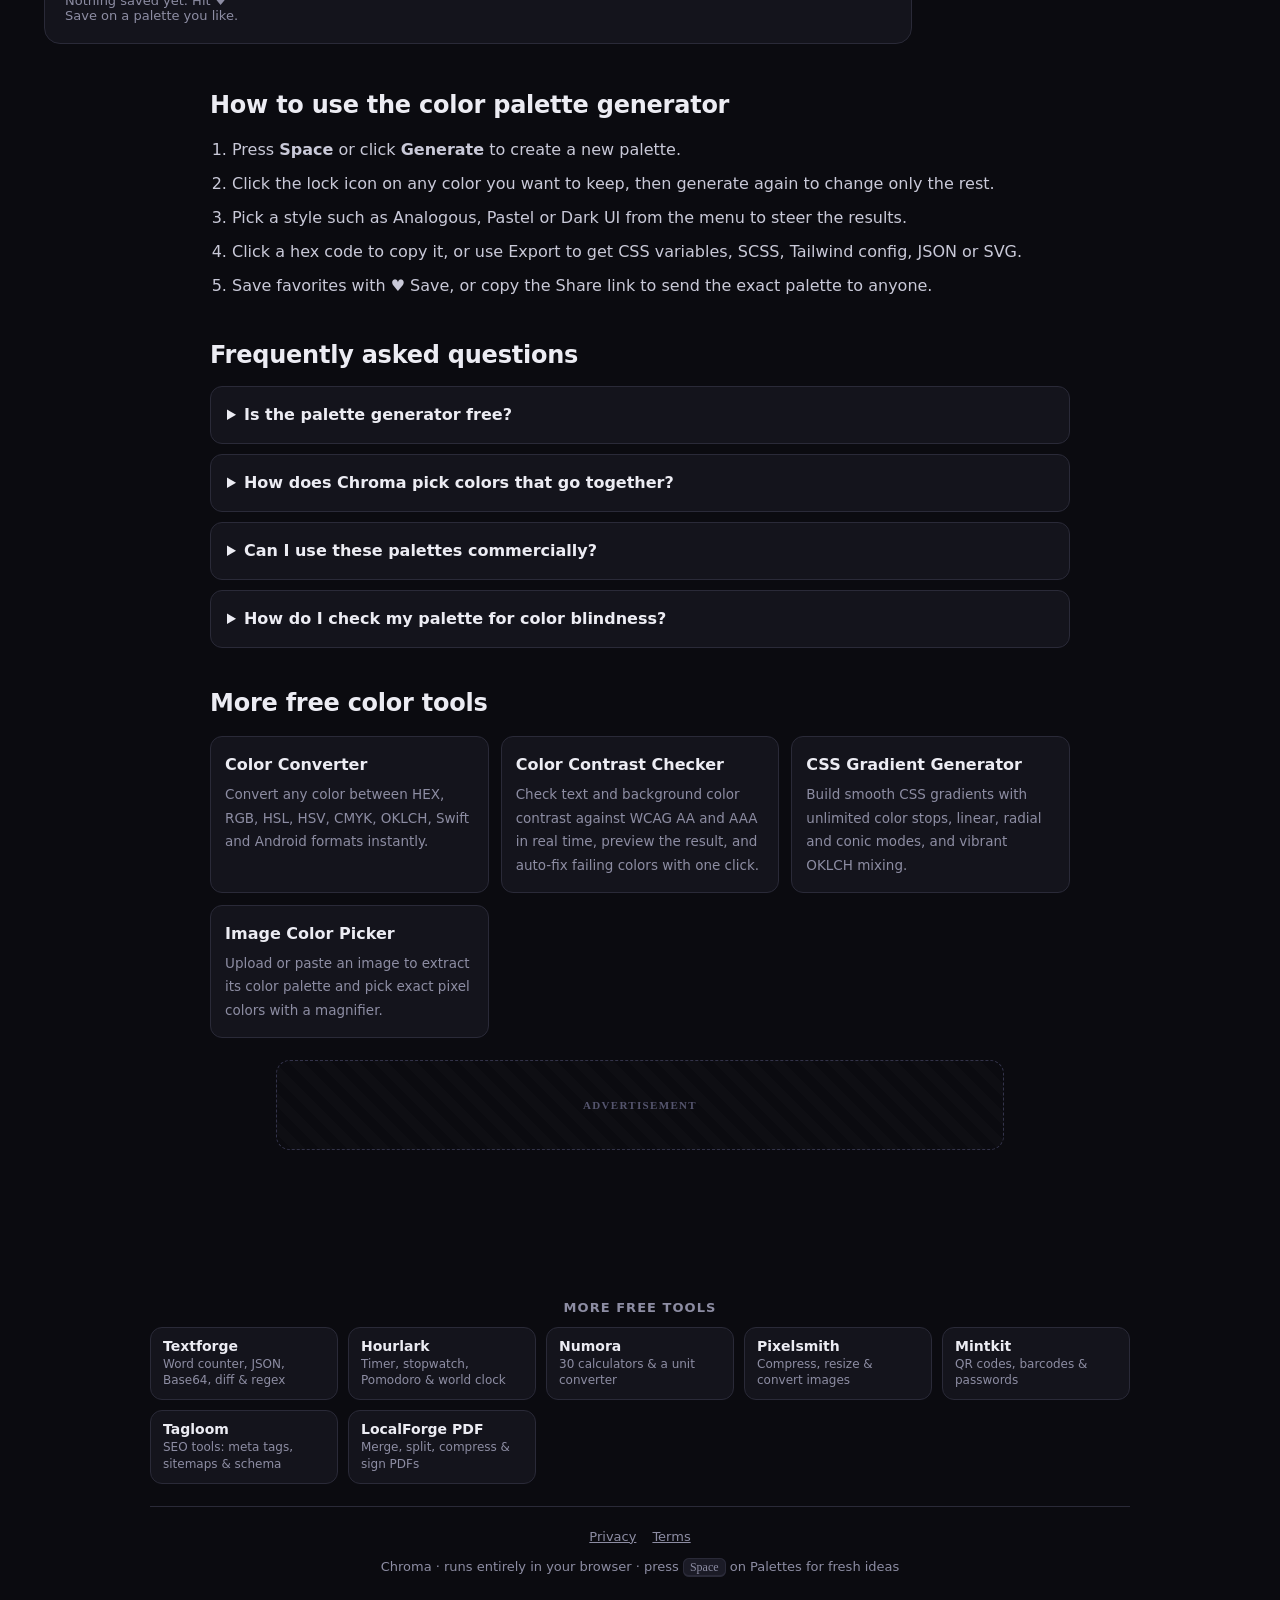
==== commit 1d27a44d: "Footer: add Tagloom and LocalForge PDF" ====
--- a/index.html
+++ b/index.html
@@ -176,7 +176,7 @@
 <div class="loupe" id="loupe"></div>
 <div class="toast" id="toast"></div>
 <div class="consent" id="consent"><span>Chroma uses ads to stay free. Your colors and images never leave your device. <a href="privacy.html">Privacy</a></span><button class="btn" id="c-no">Essential only</button><button class="btn primary" id="c-yes">OK</button></div>
-<footer><!--team--><nav class="more-tools" aria-label="More free tools"><h2>More free tools</h2><ul><li><a href="https://cinch2108.github.io/textforge/" rel="noopener">Textforge</a><span>Word counter, JSON, Base64, diff &amp; regex</span></li><li><a href="https://cinch2108.github.io/hourlark/" rel="noopener">Hourlark</a><span>Timer, stopwatch, Pomodoro &amp; world clock</span></li><li><a href="https://cinch2108.github.io/numora/" rel="noopener">Numora</a><span>30 calculators &amp; a unit converter</span></li><li><a href="https://cinch2108.github.io/pixelsmith/" rel="noopener">Pixelsmith</a><span>Compress, resize &amp; convert images</span></li><li><a href="https://cinch2108.github.io/mintkit/" rel="noopener">Mintkit</a><span>QR codes, barcodes &amp; passwords</span></li></ul></nav><!--/team--><div class="footlinks"><a href="privacy.html">Privacy</a><a href="terms.html">Terms</a></div><br>Chroma · runs entirely in your browser · press <kbd>Space</kbd> on Palettes for fresh ideas</footer>
+<footer><!--team--><nav class="more-tools" aria-label="More free tools"><h2>More free tools</h2><ul><li><a href="https://cinch2108.github.io/textforge/" rel="noopener">Textforge</a><span>Word counter, JSON, Base64, diff &amp; regex</span></li><li><a href="https://cinch2108.github.io/hourlark/" rel="noopener">Hourlark</a><span>Timer, stopwatch, Pomodoro &amp; world clock</span></li><li><a href="https://cinch2108.github.io/numora/" rel="noopener">Numora</a><span>30 calculators &amp; a unit converter</span></li><li><a href="https://cinch2108.github.io/pixelsmith/" rel="noopener">Pixelsmith</a><span>Compress, resize &amp; convert images</span></li><li><a href="https://cinch2108.github.io/mintkit/" rel="noopener">Mintkit</a><span>QR codes, barcodes &amp; passwords</span></li><li><a href="https://cinch2108.github.io/tagloom/" rel="noopener">Tagloom</a><span>SEO tools: meta tags, sitemaps &amp; schema</span></li><li><a href="https://cinch2108.github.io/" rel="noopener">LocalForge PDF</a><span>Merge, split, compress &amp; sign PDFs</span></li></ul></nav><!--/team--><div class="footlinks"><a href="privacy.html">Privacy</a><a href="terms.html">Terms</a></div><br>Chroma · runs entirely in your browser · press <kbd>Space</kbd> on Palettes for fresh ideas</footer>
 
 <script src="app.js" defer></script>
 </body>
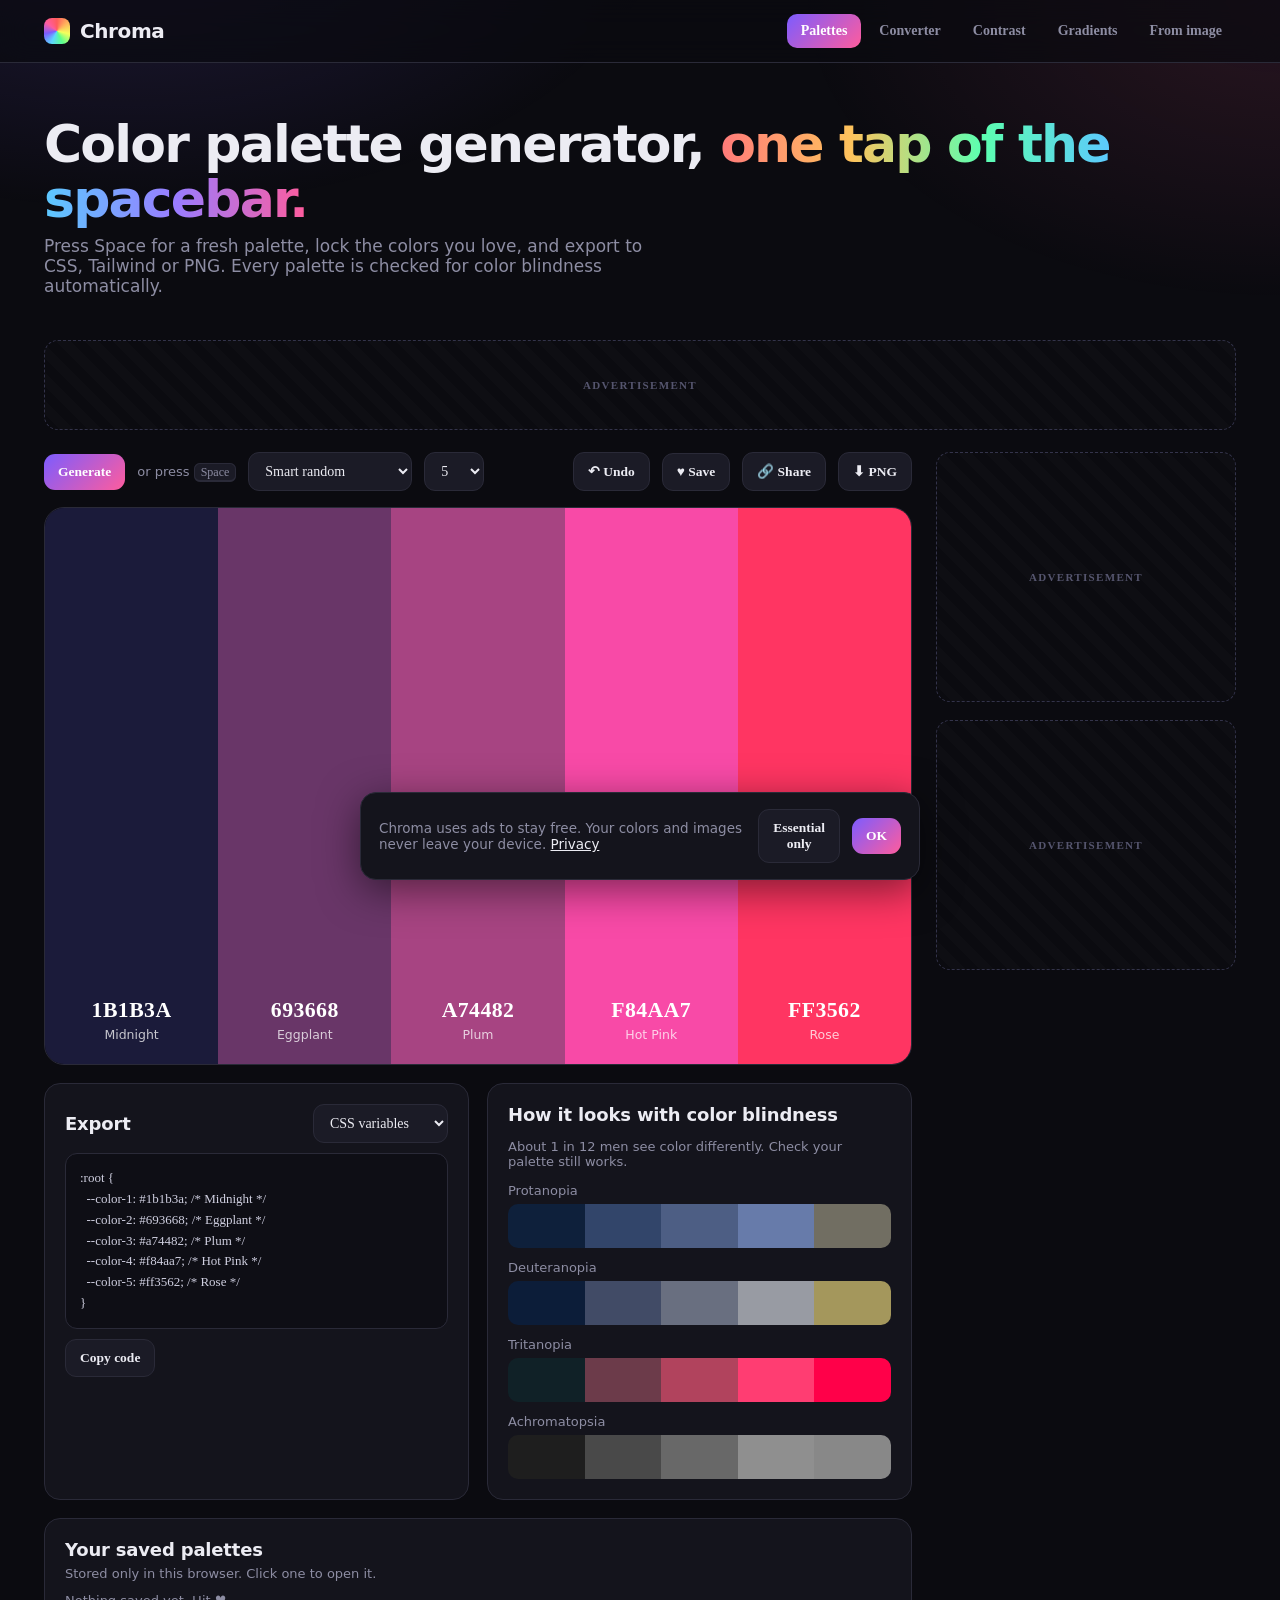
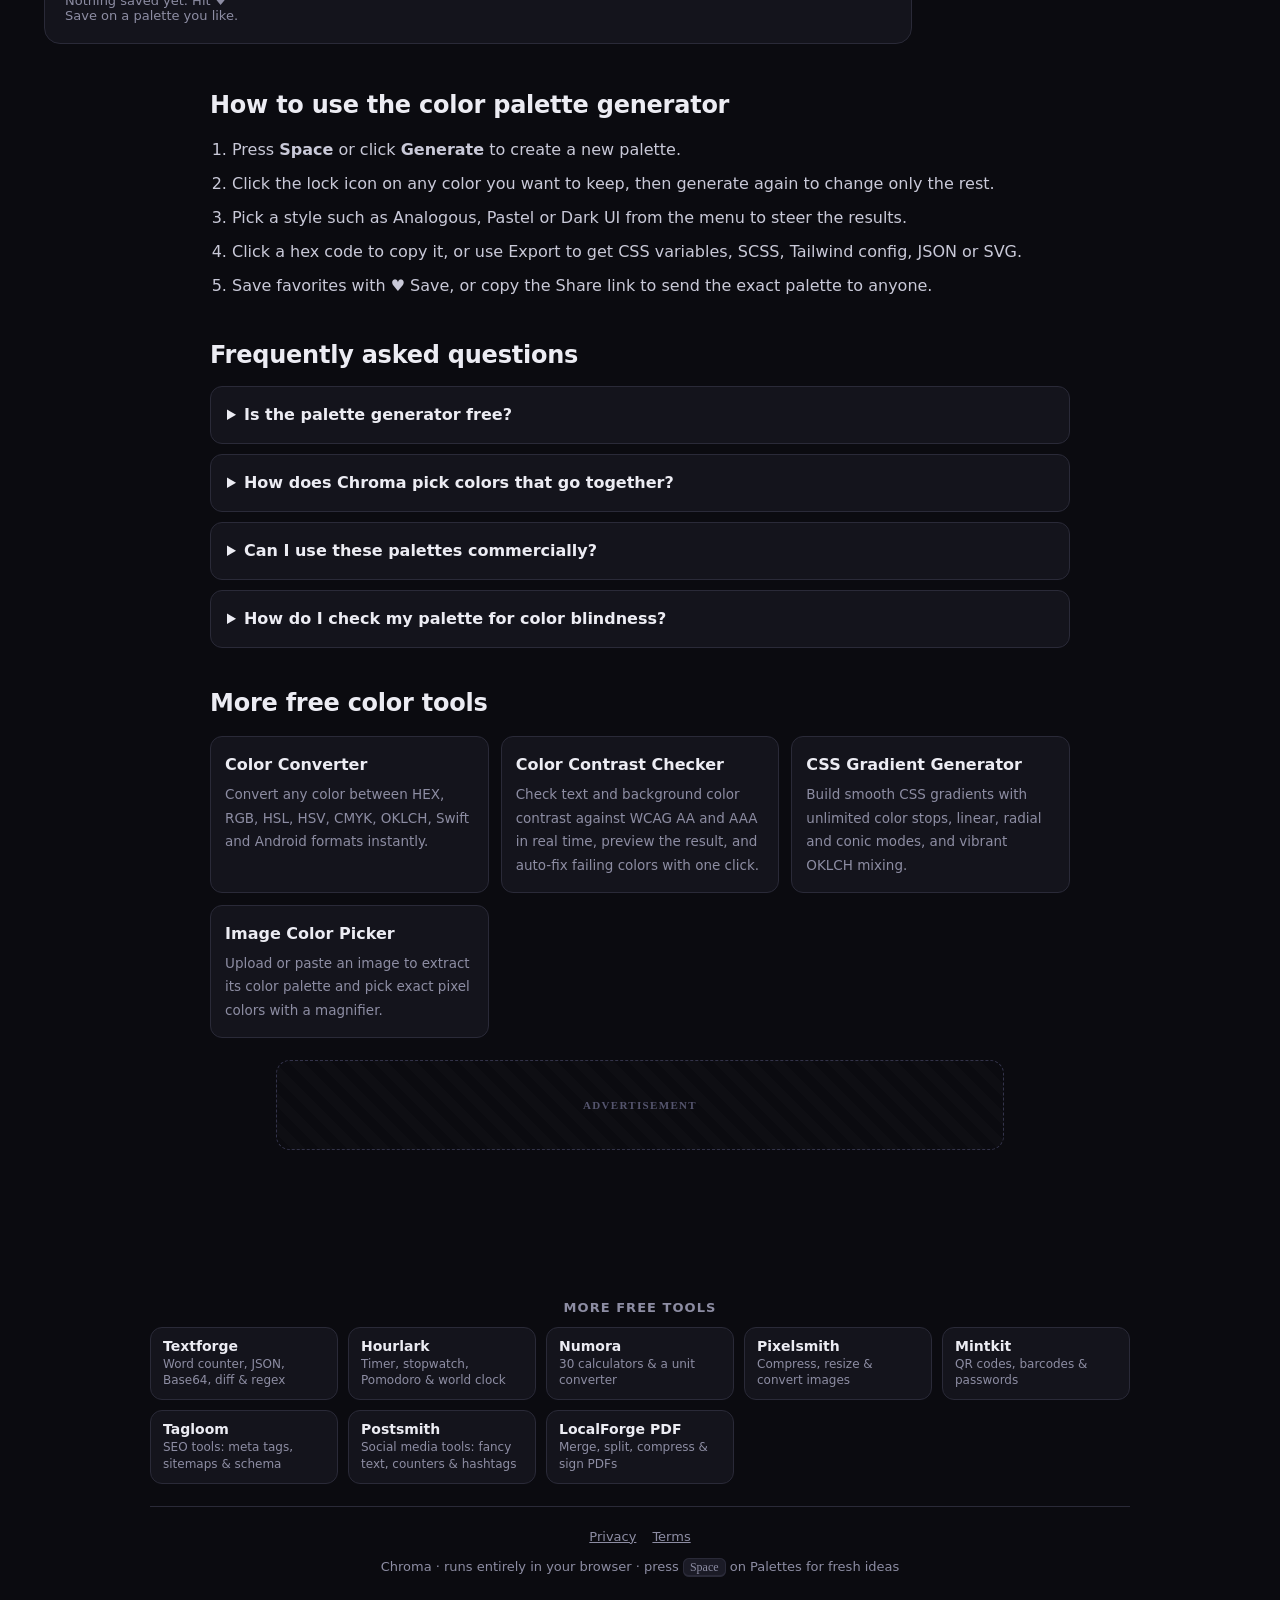
==== commit 8de9e631: "Footer: add Postsmith" ====
--- a/index.html
+++ b/index.html
@@ -176,7 +176,7 @@
 <div class="loupe" id="loupe"></div>
 <div class="toast" id="toast"></div>
 <div class="consent" id="consent"><span>Chroma uses ads to stay free. Your colors and images never leave your device. <a href="privacy.html">Privacy</a></span><button class="btn" id="c-no">Essential only</button><button class="btn primary" id="c-yes">OK</button></div>
-<footer><!--team--><nav class="more-tools" aria-label="More free tools"><h2>More free tools</h2><ul><li><a href="https://cinch2108.github.io/textforge/" rel="noopener">Textforge</a><span>Word counter, JSON, Base64, diff &amp; regex</span></li><li><a href="https://cinch2108.github.io/hourlark/" rel="noopener">Hourlark</a><span>Timer, stopwatch, Pomodoro &amp; world clock</span></li><li><a href="https://cinch2108.github.io/numora/" rel="noopener">Numora</a><span>30 calculators &amp; a unit converter</span></li><li><a href="https://cinch2108.github.io/pixelsmith/" rel="noopener">Pixelsmith</a><span>Compress, resize &amp; convert images</span></li><li><a href="https://cinch2108.github.io/mintkit/" rel="noopener">Mintkit</a><span>QR codes, barcodes &amp; passwords</span></li><li><a href="https://cinch2108.github.io/tagloom/" rel="noopener">Tagloom</a><span>SEO tools: meta tags, sitemaps &amp; schema</span></li><li><a href="https://cinch2108.github.io/" rel="noopener">LocalForge PDF</a><span>Merge, split, compress &amp; sign PDFs</span></li></ul></nav><!--/team--><div class="footlinks"><a href="privacy.html">Privacy</a><a href="terms.html">Terms</a></div><br>Chroma · runs entirely in your browser · press <kbd>Space</kbd> on Palettes for fresh ideas</footer>
+<footer><!--team--><nav class="more-tools" aria-label="More free tools"><h2>More free tools</h2><ul><li><a href="https://cinch2108.github.io/textforge/" rel="noopener">Textforge</a><span>Word counter, JSON, Base64, diff &amp; regex</span></li><li><a href="https://cinch2108.github.io/hourlark/" rel="noopener">Hourlark</a><span>Timer, stopwatch, Pomodoro &amp; world clock</span></li><li><a href="https://cinch2108.github.io/numora/" rel="noopener">Numora</a><span>30 calculators &amp; a unit converter</span></li><li><a href="https://cinch2108.github.io/pixelsmith/" rel="noopener">Pixelsmith</a><span>Compress, resize &amp; convert images</span></li><li><a href="https://cinch2108.github.io/mintkit/" rel="noopener">Mintkit</a><span>QR codes, barcodes &amp; passwords</span></li><li><a href="https://cinch2108.github.io/tagloom/" rel="noopener">Tagloom</a><span>SEO tools: meta tags, sitemaps &amp; schema</span></li><li><a href="https://cinch2108.github.io/postsmith/" rel="noopener">Postsmith</a><span>Social media tools: fancy text, counters &amp; hashtags</span></li><li><a href="https://cinch2108.github.io/" rel="noopener">LocalForge PDF</a><span>Merge, split, compress &amp; sign PDFs</span></li></ul></nav><!--/team--><div class="footlinks"><a href="privacy.html">Privacy</a><a href="terms.html">Terms</a></div><br>Chroma · runs entirely in your browser · press <kbd>Space</kbd> on Palettes for fresh ideas</footer>
 
 <script src="app.js" defer></script>
 </body>
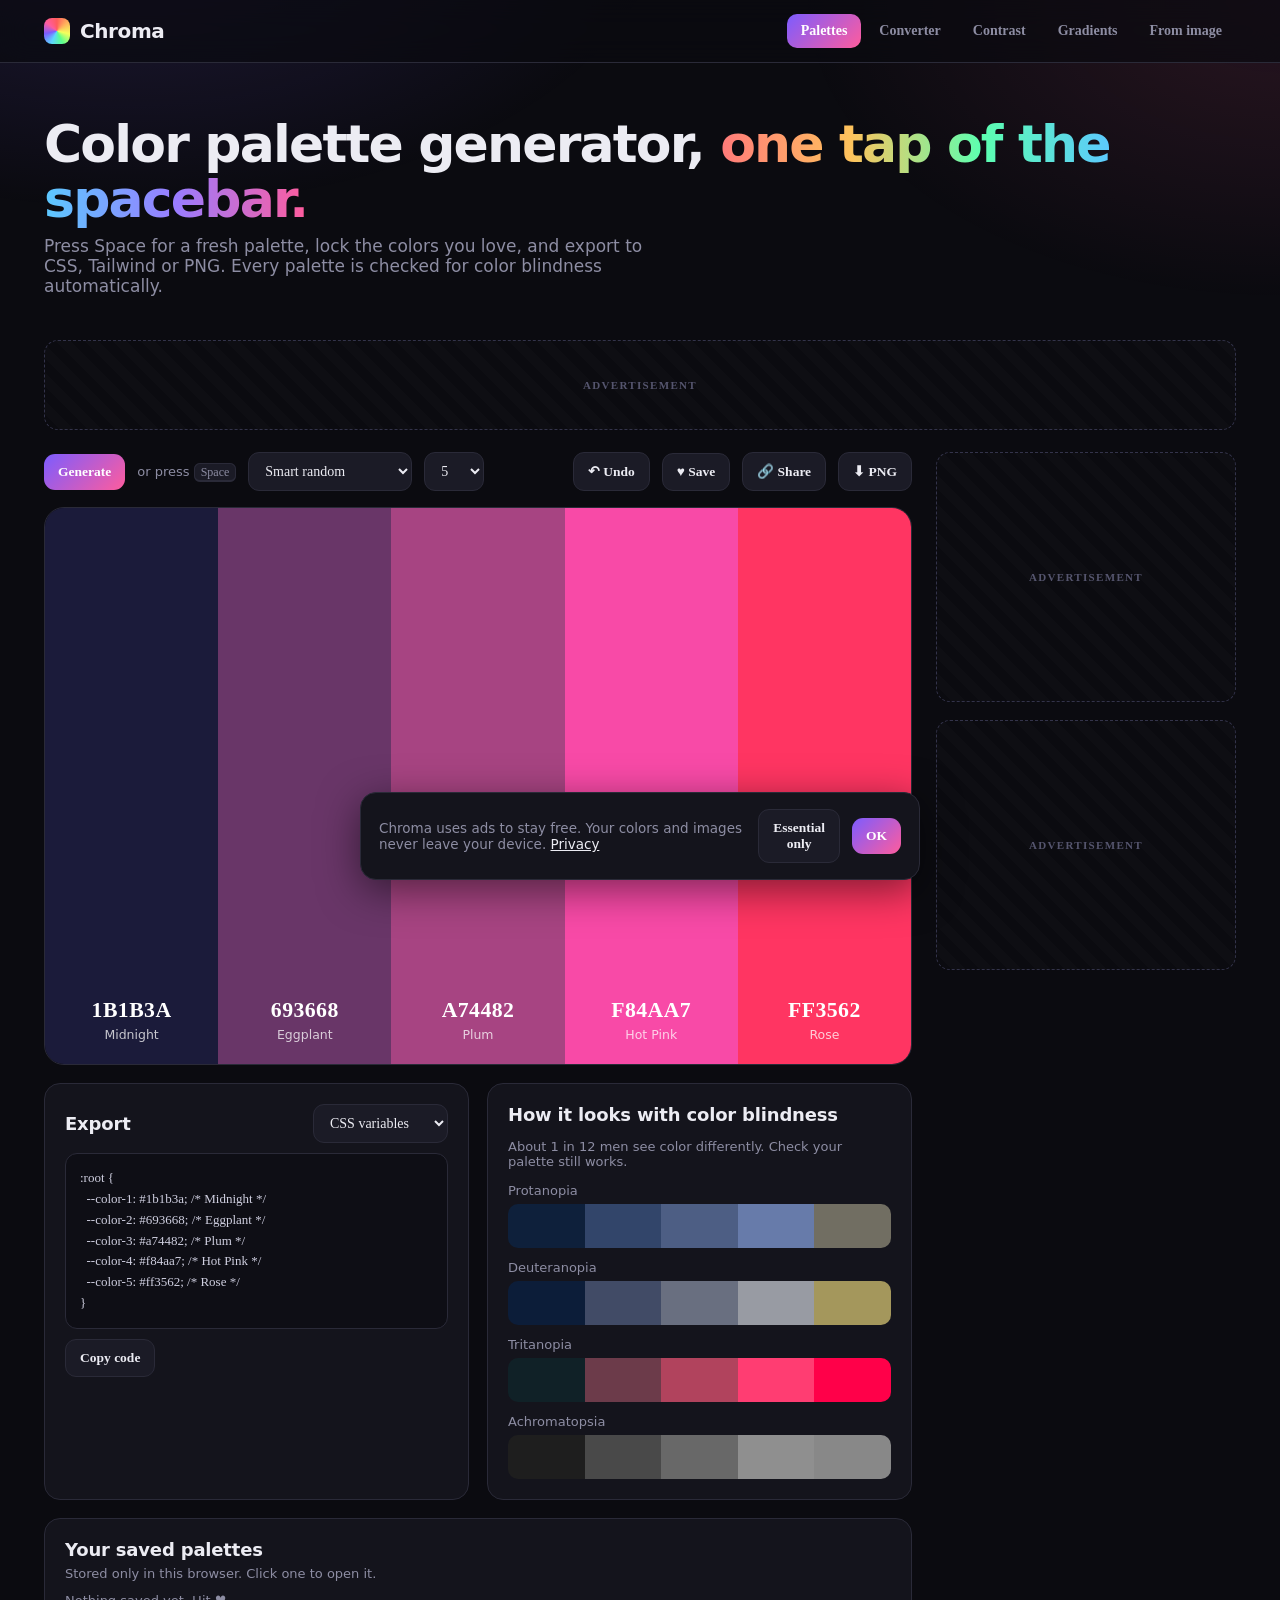
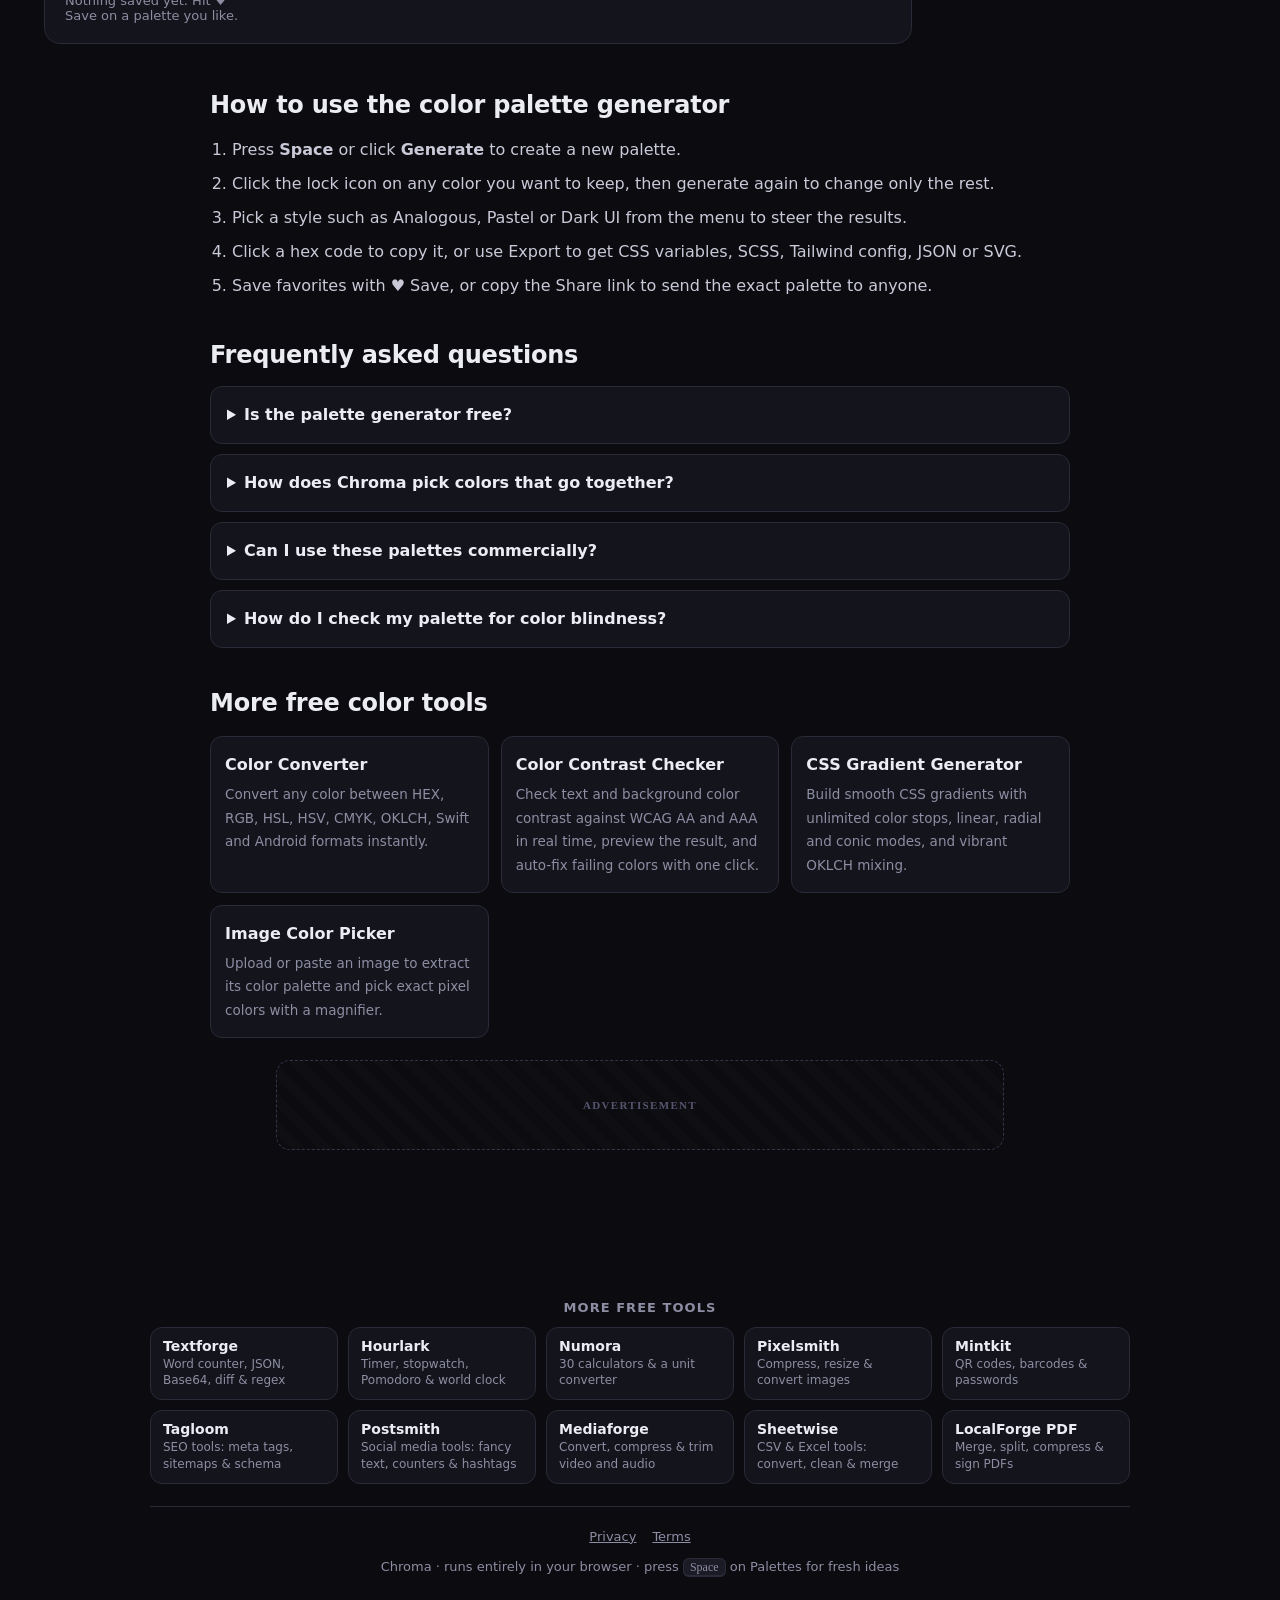
==== commit 5a325604: "Footer: add Postsmith, Mediaforge and Sheetwise" ====
--- a/index.html
+++ b/index.html
@@ -176,7 +176,7 @@
 <div class="loupe" id="loupe"></div>
 <div class="toast" id="toast"></div>
 <div class="consent" id="consent"><span>Chroma uses ads to stay free. Your colors and images never leave your device. <a href="privacy.html">Privacy</a></span><button class="btn" id="c-no">Essential only</button><button class="btn primary" id="c-yes">OK</button></div>
-<footer><!--team--><nav class="more-tools" aria-label="More free tools"><h2>More free tools</h2><ul><li><a href="https://cinch2108.github.io/textforge/" rel="noopener">Textforge</a><span>Word counter, JSON, Base64, diff &amp; regex</span></li><li><a href="https://cinch2108.github.io/hourlark/" rel="noopener">Hourlark</a><span>Timer, stopwatch, Pomodoro &amp; world clock</span></li><li><a href="https://cinch2108.github.io/numora/" rel="noopener">Numora</a><span>30 calculators &amp; a unit converter</span></li><li><a href="https://cinch2108.github.io/pixelsmith/" rel="noopener">Pixelsmith</a><span>Compress, resize &amp; convert images</span></li><li><a href="https://cinch2108.github.io/mintkit/" rel="noopener">Mintkit</a><span>QR codes, barcodes &amp; passwords</span></li><li><a href="https://cinch2108.github.io/tagloom/" rel="noopener">Tagloom</a><span>SEO tools: meta tags, sitemaps &amp; schema</span></li><li><a href="https://cinch2108.github.io/postsmith/" rel="noopener">Postsmith</a><span>Social media tools: fancy text, counters &amp; hashtags</span></li><li><a href="https://cinch2108.github.io/" rel="noopener">LocalForge PDF</a><span>Merge, split, compress &amp; sign PDFs</span></li></ul></nav><!--/team--><div class="footlinks"><a href="privacy.html">Privacy</a><a href="terms.html">Terms</a></div><br>Chroma · runs entirely in your browser · press <kbd>Space</kbd> on Palettes for fresh ideas</footer>
+<footer><!--team--><nav class="more-tools" aria-label="More free tools"><h2>More free tools</h2><ul><li><a href="https://cinch2108.github.io/textforge/" rel="noopener">Textforge</a><span>Word counter, JSON, Base64, diff &amp; regex</span></li><li><a href="https://cinch2108.github.io/hourlark/" rel="noopener">Hourlark</a><span>Timer, stopwatch, Pomodoro &amp; world clock</span></li><li><a href="https://cinch2108.github.io/numora/" rel="noopener">Numora</a><span>30 calculators &amp; a unit converter</span></li><li><a href="https://cinch2108.github.io/pixelsmith/" rel="noopener">Pixelsmith</a><span>Compress, resize &amp; convert images</span></li><li><a href="https://cinch2108.github.io/mintkit/" rel="noopener">Mintkit</a><span>QR codes, barcodes &amp; passwords</span></li><li><a href="https://cinch2108.github.io/tagloom/" rel="noopener">Tagloom</a><span>SEO tools: meta tags, sitemaps &amp; schema</span></li><li><a href="https://cinch2108.github.io/postsmith/" rel="noopener">Postsmith</a><span>Social media tools: fancy text, counters &amp; hashtags</span></li><li><a href="https://cinch2108.github.io/mediaforge/" rel="noopener">Mediaforge</a><span>Convert, compress &amp; trim video and audio</span></li><li><a href="https://cinch2108.github.io/datakit/" rel="noopener">Sheetwise</a><span>CSV &amp; Excel tools: convert, clean &amp; merge</span></li><li><a href="https://cinch2108.github.io/" rel="noopener">LocalForge PDF</a><span>Merge, split, compress &amp; sign PDFs</span></li></ul></nav><!--/team--><div class="footlinks"><a href="privacy.html">Privacy</a><a href="terms.html">Terms</a></div><br>Chroma · runs entirely in your browser · press <kbd>Space</kbd> on Palettes for fresh ideas</footer>
 
 <script src="app.js" defer></script>
 </body>
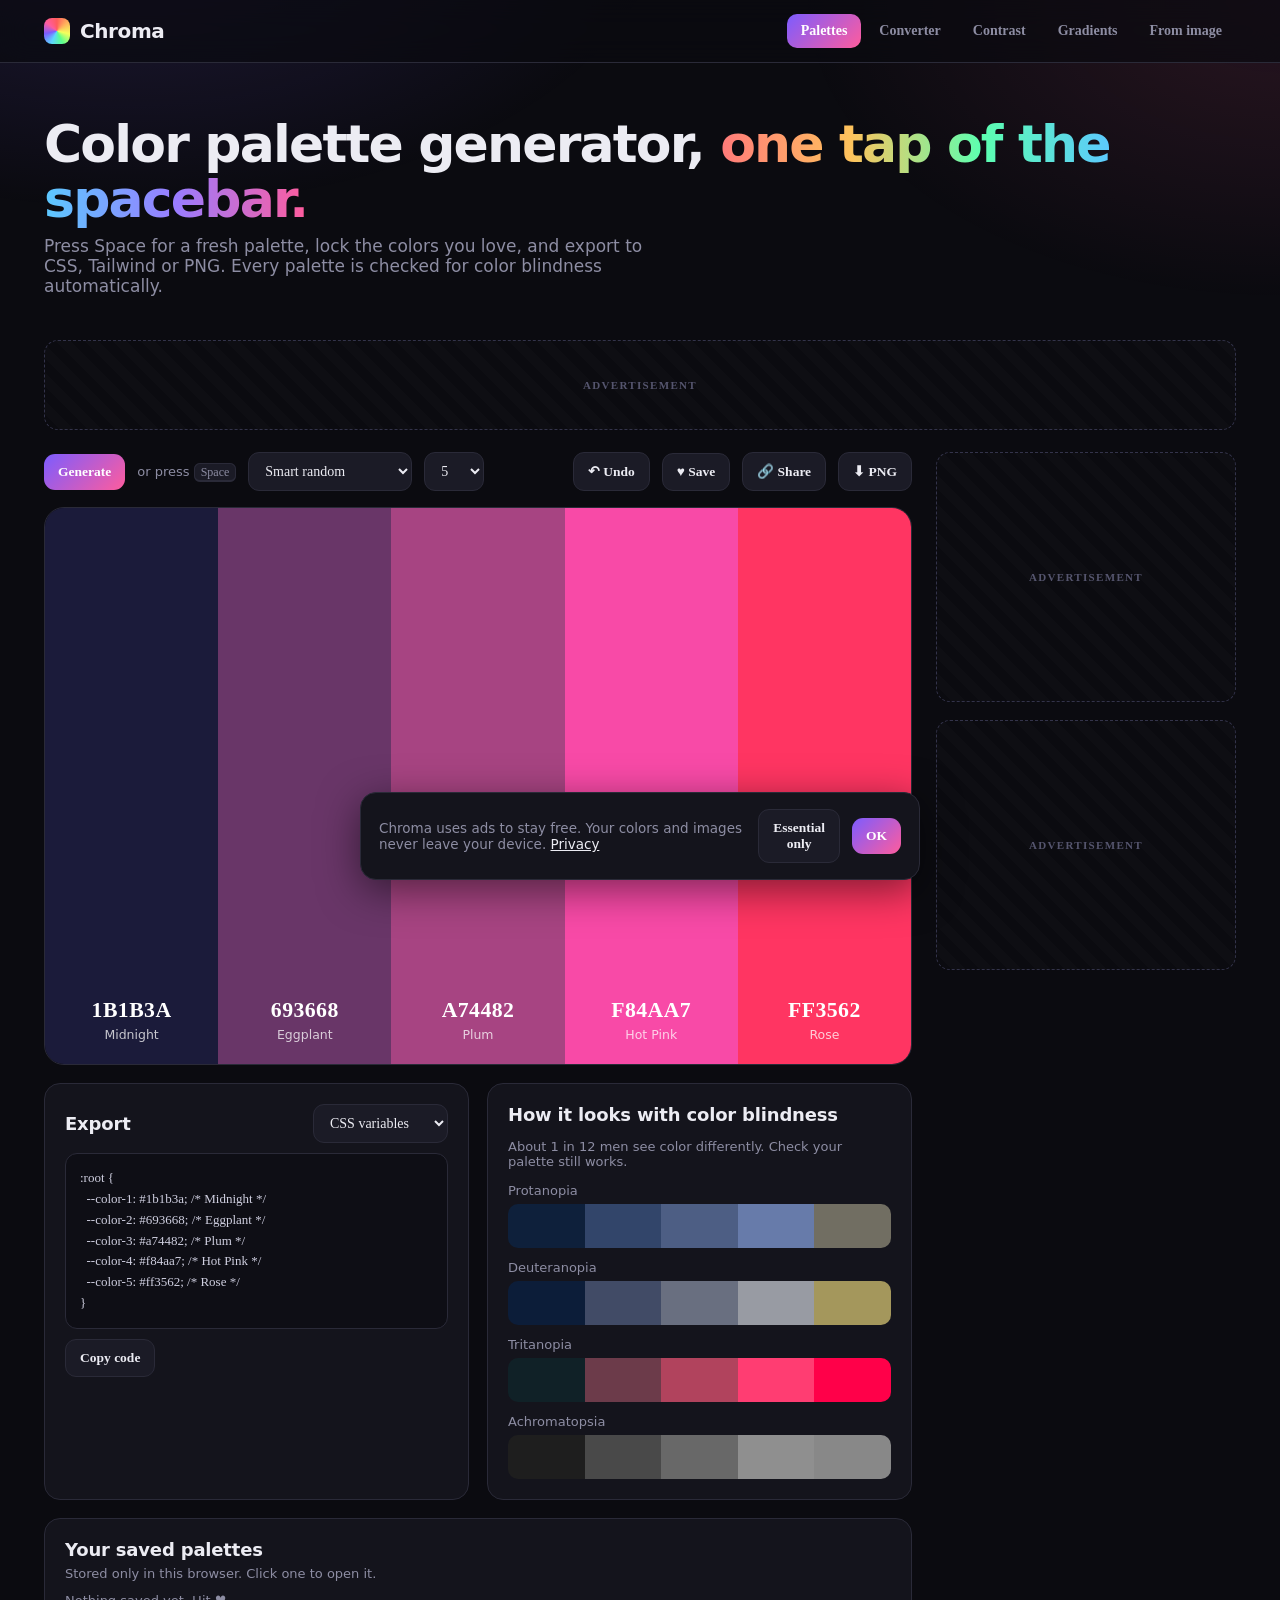
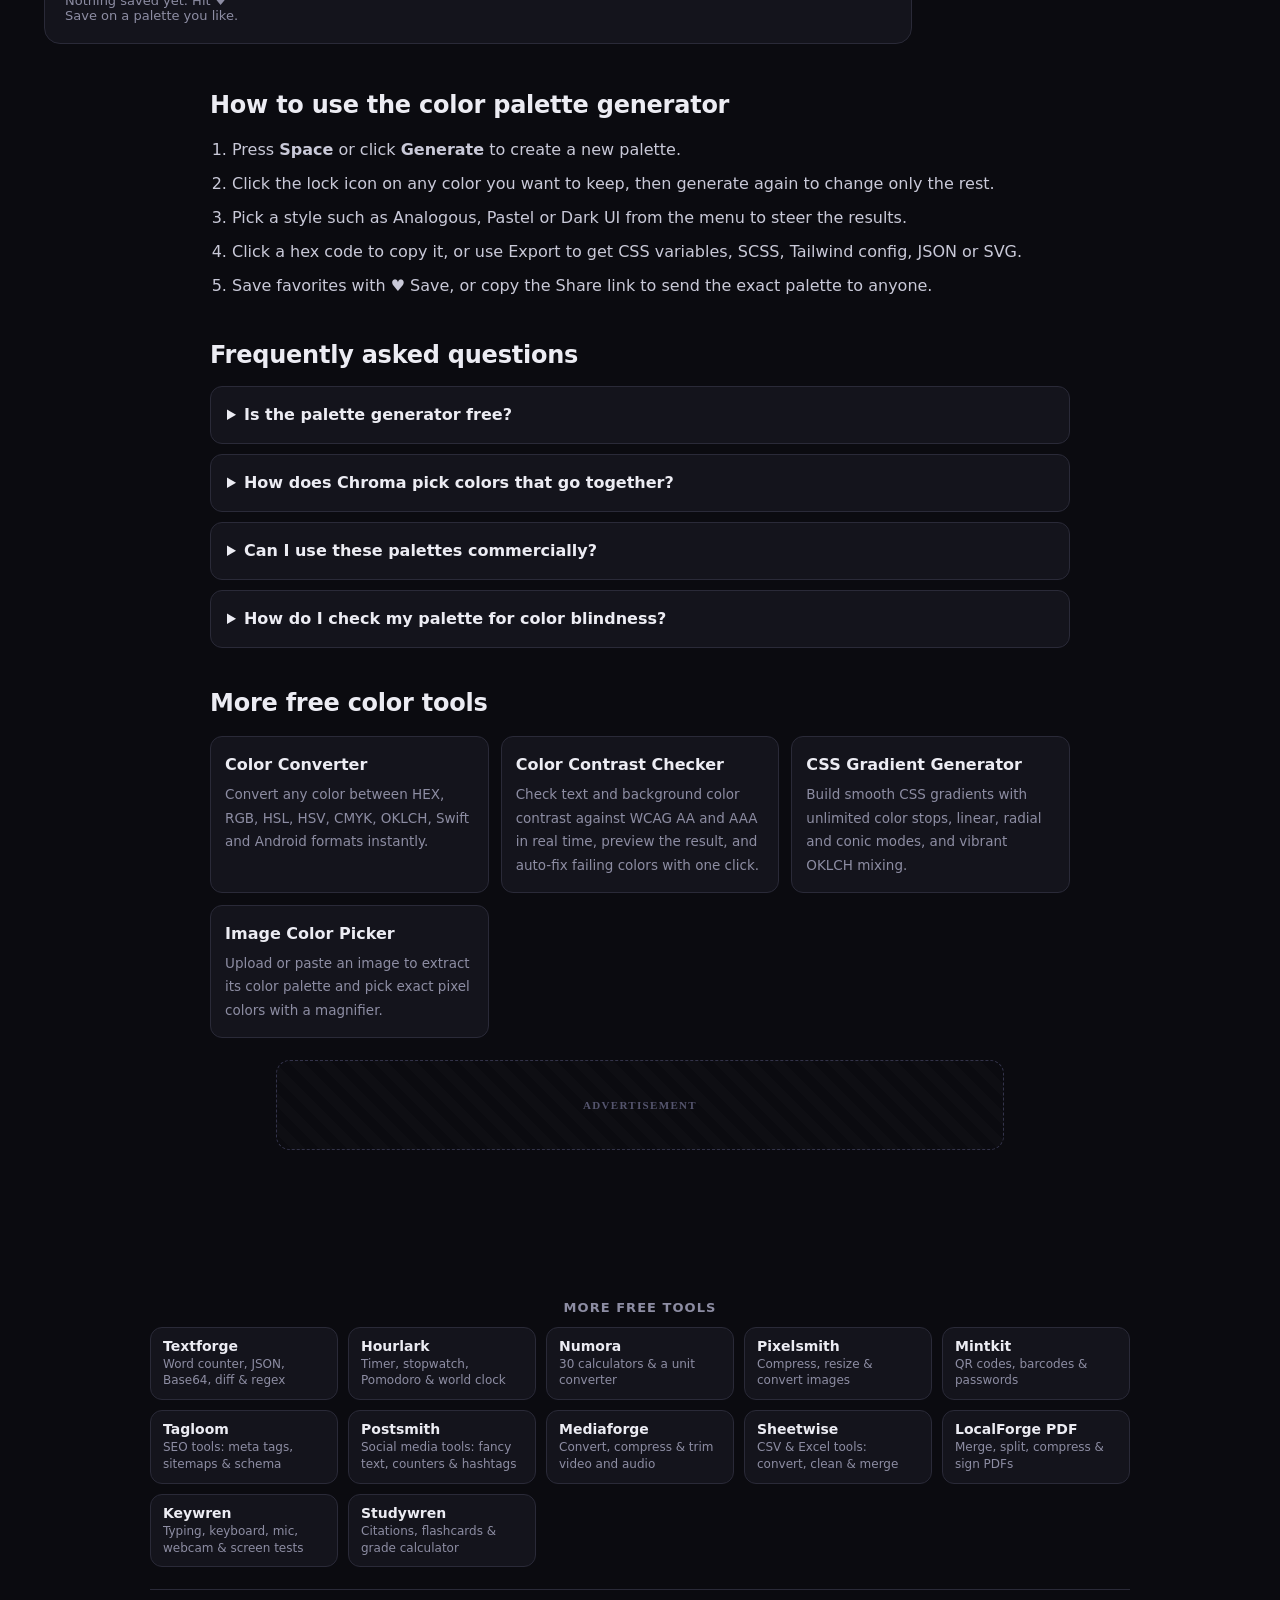
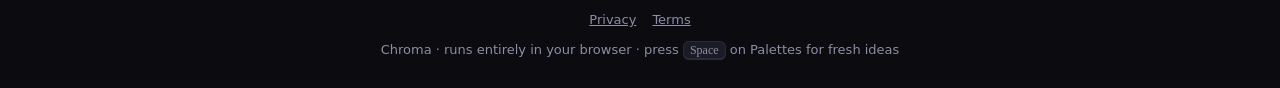
==== commit bcc09bdc: "Footer: add Keywren and Studywren to More free tools" ====
--- a/index.html
+++ b/index.html
@@ -176,7 +176,7 @@
 <div class="loupe" id="loupe"></div>
 <div class="toast" id="toast"></div>
 <div class="consent" id="consent"><span>Chroma uses ads to stay free. Your colors and images never leave your device. <a href="privacy.html">Privacy</a></span><button class="btn" id="c-no">Essential only</button><button class="btn primary" id="c-yes">OK</button></div>
-<footer><!--team--><nav class="more-tools" aria-label="More free tools"><h2>More free tools</h2><ul><li><a href="https://cinch2108.github.io/textforge/" rel="noopener">Textforge</a><span>Word counter, JSON, Base64, diff &amp; regex</span></li><li><a href="https://cinch2108.github.io/hourlark/" rel="noopener">Hourlark</a><span>Timer, stopwatch, Pomodoro &amp; world clock</span></li><li><a href="https://cinch2108.github.io/numora/" rel="noopener">Numora</a><span>30 calculators &amp; a unit converter</span></li><li><a href="https://cinch2108.github.io/pixelsmith/" rel="noopener">Pixelsmith</a><span>Compress, resize &amp; convert images</span></li><li><a href="https://cinch2108.github.io/mintkit/" rel="noopener">Mintkit</a><span>QR codes, barcodes &amp; passwords</span></li><li><a href="https://cinch2108.github.io/tagloom/" rel="noopener">Tagloom</a><span>SEO tools: meta tags, sitemaps &amp; schema</span></li><li><a href="https://cinch2108.github.io/postsmith/" rel="noopener">Postsmith</a><span>Social media tools: fancy text, counters &amp; hashtags</span></li><li><a href="https://cinch2108.github.io/mediaforge/" rel="noopener">Mediaforge</a><span>Convert, compress &amp; trim video and audio</span></li><li><a href="https://cinch2108.github.io/datakit/" rel="noopener">Sheetwise</a><span>CSV &amp; Excel tools: convert, clean &amp; merge</span></li><li><a href="https://cinch2108.github.io/" rel="noopener">LocalForge PDF</a><span>Merge, split, compress &amp; sign PDFs</span></li></ul></nav><!--/team--><div class="footlinks"><a href="privacy.html">Privacy</a><a href="terms.html">Terms</a></div><br>Chroma · runs entirely in your browser · press <kbd>Space</kbd> on Palettes for fresh ideas</footer>
+<footer><!--team--><nav class="more-tools" aria-label="More free tools"><h2>More free tools</h2><ul><li><a href="https://cinch2108.github.io/textforge/" rel="noopener">Textforge</a><span>Word counter, JSON, Base64, diff &amp; regex</span></li><li><a href="https://cinch2108.github.io/hourlark/" rel="noopener">Hourlark</a><span>Timer, stopwatch, Pomodoro &amp; world clock</span></li><li><a href="https://cinch2108.github.io/numora/" rel="noopener">Numora</a><span>30 calculators &amp; a unit converter</span></li><li><a href="https://cinch2108.github.io/pixelsmith/" rel="noopener">Pixelsmith</a><span>Compress, resize &amp; convert images</span></li><li><a href="https://cinch2108.github.io/mintkit/" rel="noopener">Mintkit</a><span>QR codes, barcodes &amp; passwords</span></li><li><a href="https://cinch2108.github.io/tagloom/" rel="noopener">Tagloom</a><span>SEO tools: meta tags, sitemaps &amp; schema</span></li><li><a href="https://cinch2108.github.io/postsmith/" rel="noopener">Postsmith</a><span>Social media tools: fancy text, counters &amp; hashtags</span></li><li><a href="https://cinch2108.github.io/mediaforge/" rel="noopener">Mediaforge</a><span>Convert, compress &amp; trim video and audio</span></li><li><a href="https://cinch2108.github.io/datakit/" rel="noopener">Sheetwise</a><span>CSV &amp; Excel tools: convert, clean &amp; merge</span></li><li><a href="https://cinch2108.github.io/" rel="noopener">LocalForge PDF</a><span>Merge, split, compress &amp; sign PDFs</span></li><li><a href="https://cinch2108.github.io/keywren/" rel="noopener">Keywren</a><span>Typing, keyboard, mic, webcam &amp; screen tests</span></li><li><a href="https://cinch2108.github.io/studywren/" rel="noopener">Studywren</a><span>Citations, flashcards &amp; grade calculator</span></li></ul></nav><!--/team--><div class="footlinks"><a href="privacy.html">Privacy</a><a href="terms.html">Terms</a></div><br>Chroma · runs entirely in your browser · press <kbd>Space</kbd> on Palettes for fresh ideas</footer>
 
 <script src="app.js" defer></script>
 </body>
